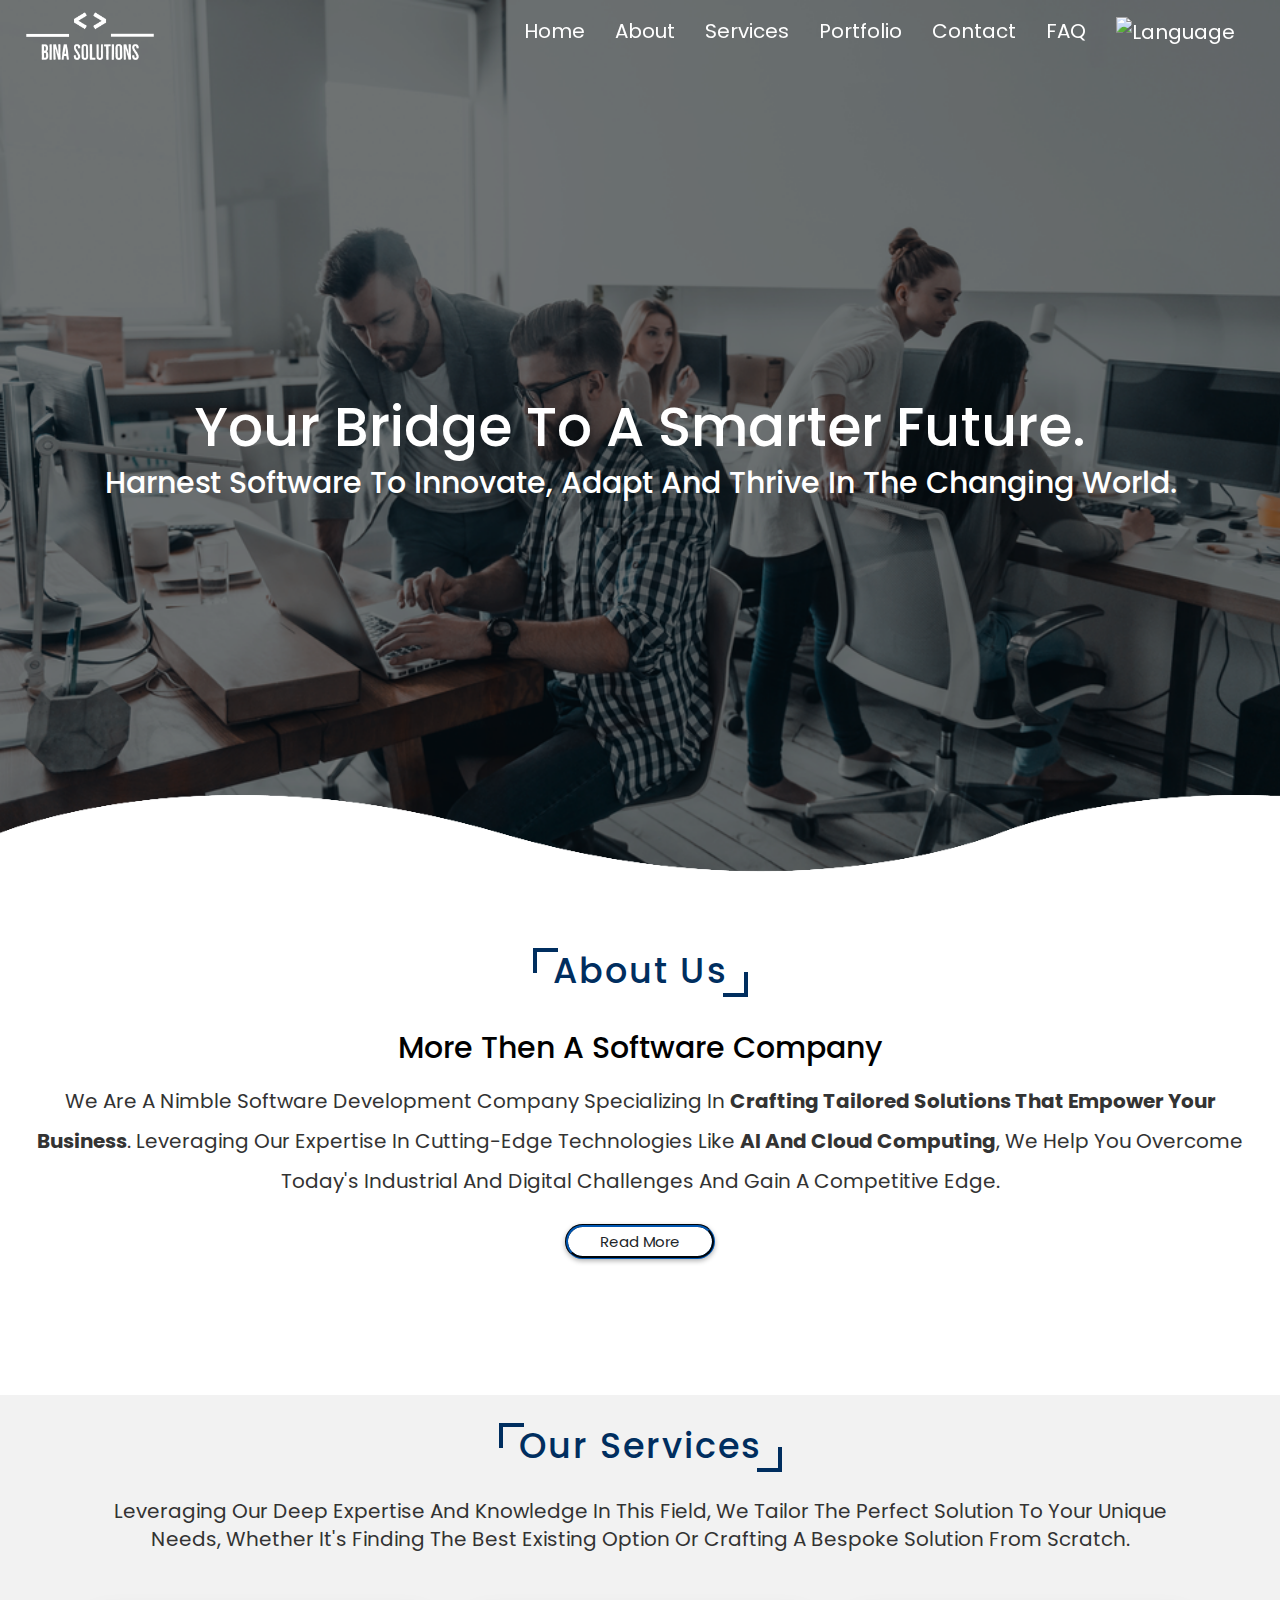
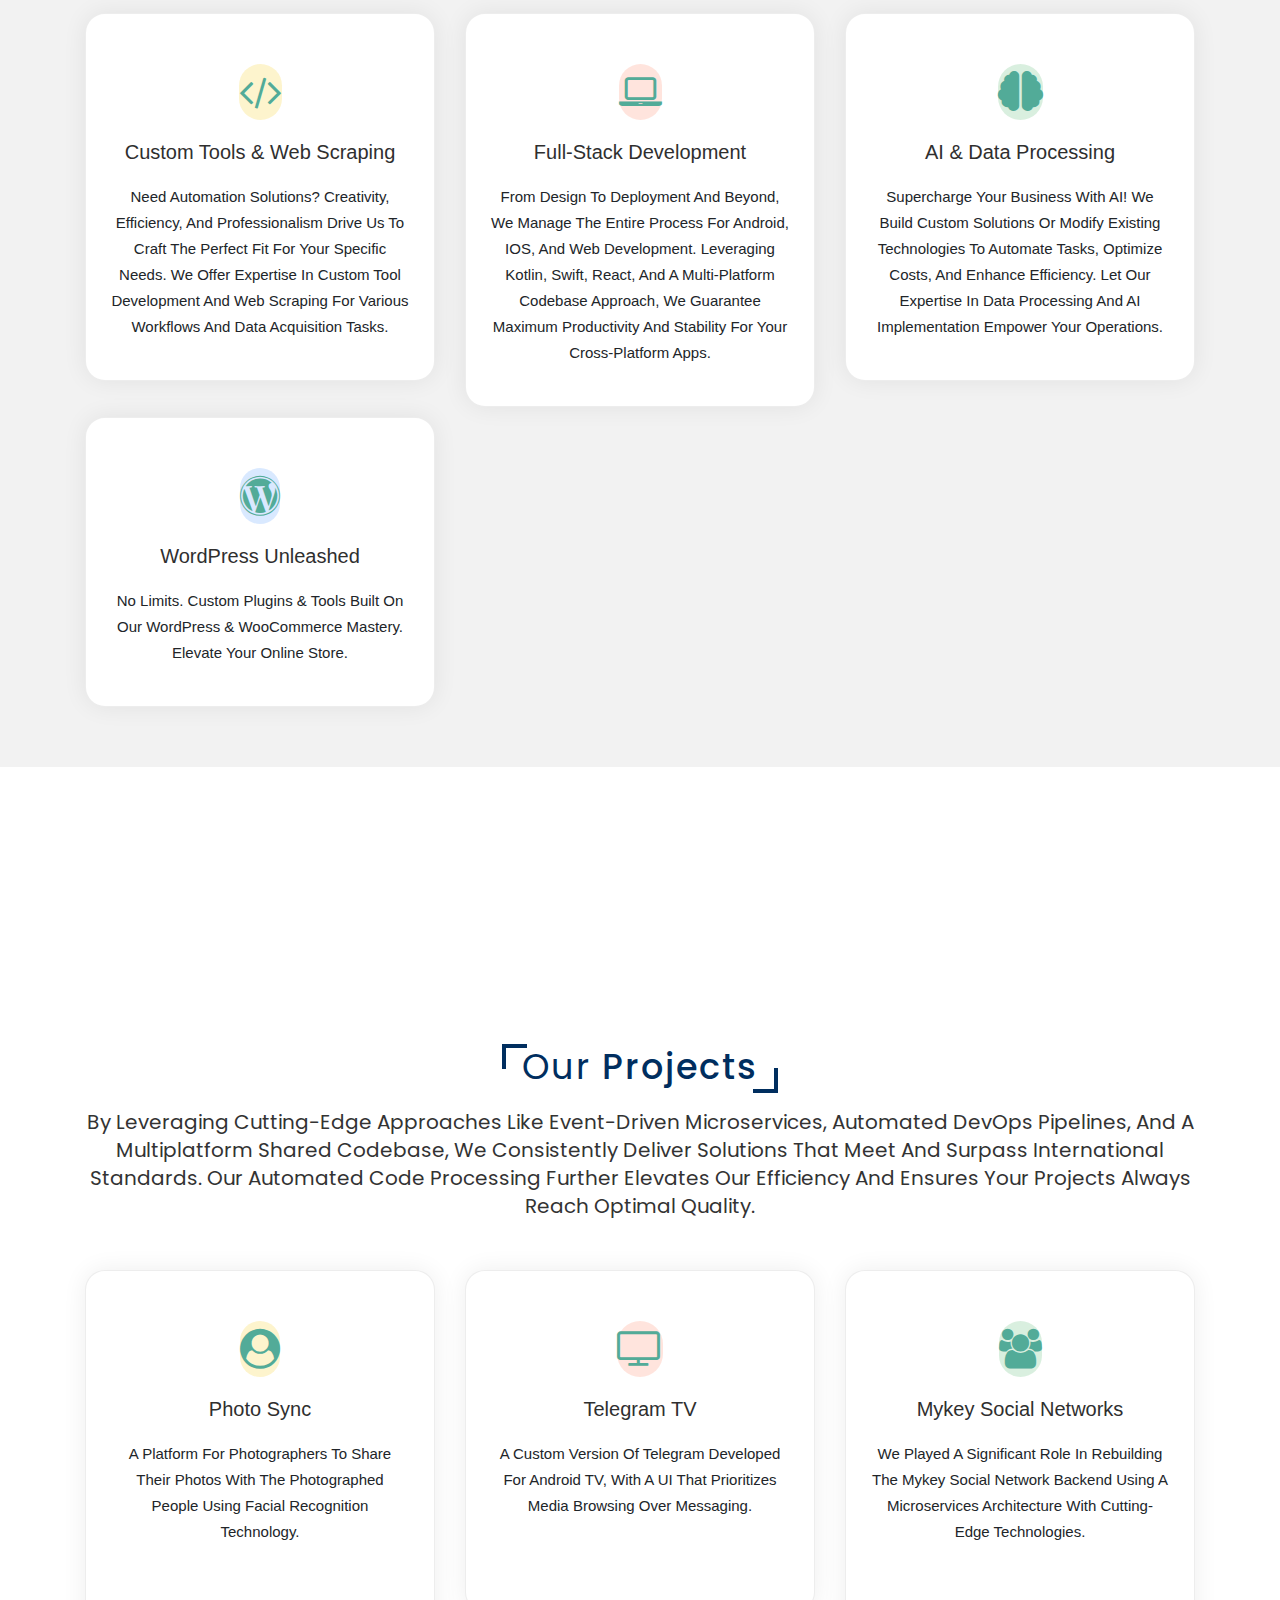
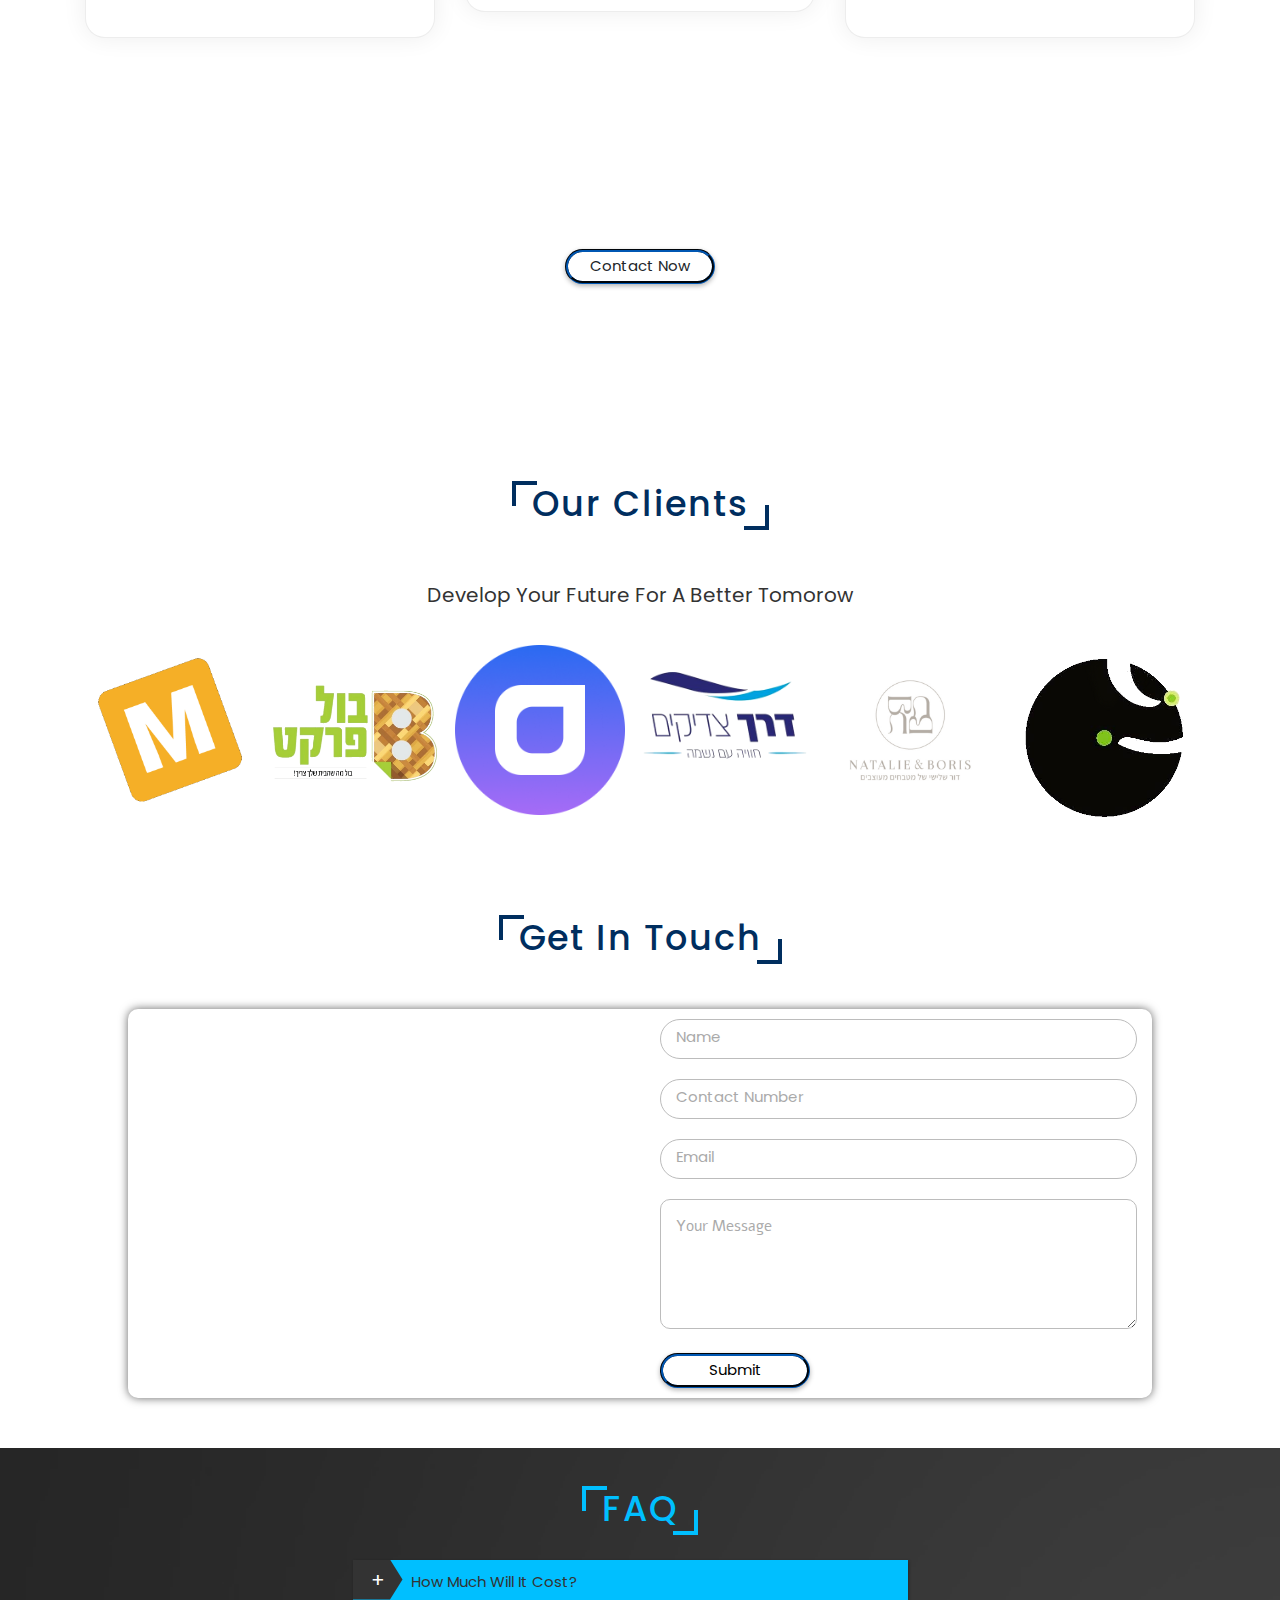
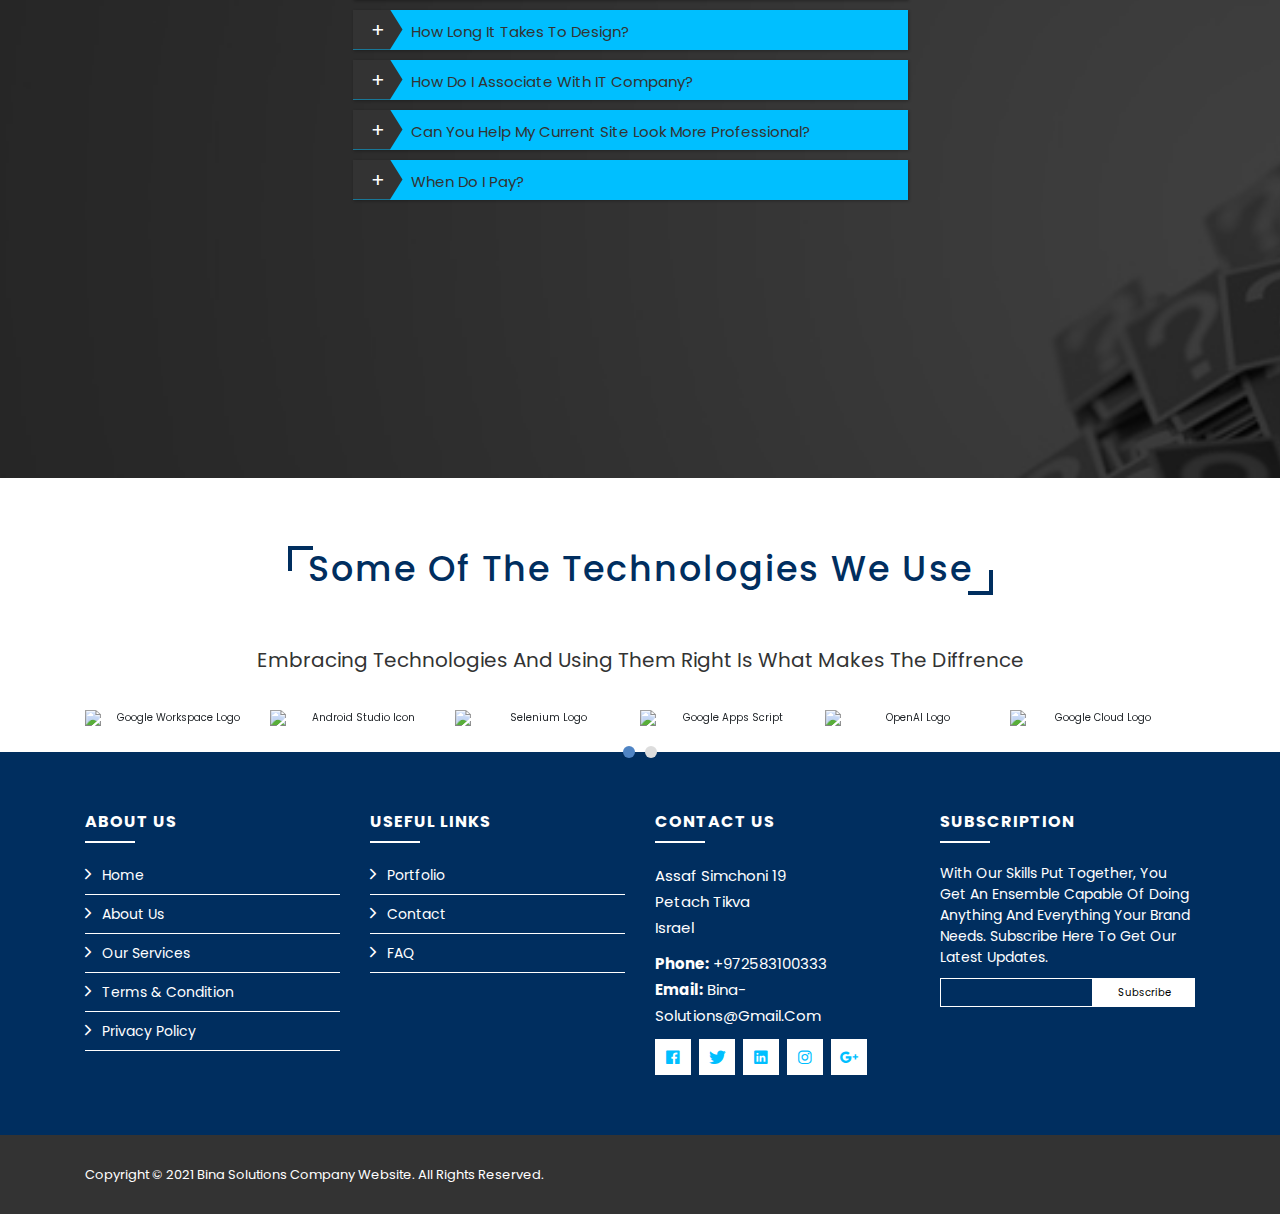
==== index.html @ 06b8ce69 "initial" ====
<!DOCTYPE html>
<html lang="en">

<head>
    <meta charset="UTF-8">
    <meta http-equiv="X-UA-Compatible" content="IE=edge">
    <meta name="viewport" content="width=device-width, initial-scale=1.0">
    <title>Bina Solutions</title>
    <link rel="stylesheet" href="./css/style.css">
    <link rel="stylesheet" href="https://cdnjs.cloudflare.com/ajax/libs/font-awesome/5.15.3/css/all.min.css">
    <script src="https://cdnjs.cloudflare.com/ajax/libs/jquery/3.6.0/jquery.min.js"></script>
    <link rel="icon" href="./images/Bina Solutions-logos_transparent.png">
    <link rel="stylesheet" href="https://cdnjs.cloudflare.com/ajax/libs/twitter-bootstrap/4.1.3/css/bootstrap.min.css">
    <link rel="stylesheet" href="https://cdnjs.cloudflare.com/ajax/libs/ionicons/2.0.1/css/ionicons.min.css">
    <link rel="stylesheet" href="https://cdn.jsdelivr.net/npm/bootstrap@4.5.3/dist/css/bootstrap.min.css"
        integrity="sha384-TX8t27EcRE3e/ihU7zmQxVncDAy5uIKz4rEkgIXeMed4M0jlfIDPvg6uqKI2xXr2" crossorigin="anonymous">
    <link rel="stylesheet" href="https://stackpath.bootstrapcdn.com/font-awesome/4.7.0/css/font-awesome.min.css"
        integrity="sha384-wvfXpqpZZVQGK6TAh5PVlGOfQNHSoD2xbE+QkPxCAFlNEevoEH3Sl0sibVcOQVnN" crossorigin="anonymous">
    <link href="lib/bootstrap/css/bootstrap.min.css" rel="stylesheet">
    <link href="lib/ionicons/css/ionicons.min.css" rel="stylesheet">
    <link href="lib/owlcarousel/assets/owl.carousel.min.css" rel="stylesheet">
    <link href="lib/lightbox/css/lightbox.min.css" rel="stylesheet">
    <link rel="preconnect" href="https://fonts.googleapis.com">
    <link rel="preconnect" href="https://fonts.gstatic.com" crossorigin>
    <link
        href="https://fonts.googleapis.com/css2?family=Alef:wght@400;700&family=Rubik:ital,wght@0,300..900;1,300..900&display=swap"
        rel="stylesheet">
</head>

<body>
    <header class="header">
        <a href="#" class="logo"><img src="./images/Bina Solutions-logos_white.png" alt=""></a>
        <div class="fas fa-bars"></div>
        <nav class="navbar">
            <ul>
                <li><a href="#home" data-key="navbar-home">home</a></li>
                <li><a href="#about" data-key="navbar-about">about</a></li>
                <li><a href="#service" data-key="navbar-services">services</a></li>
                <li><a href="#portfolio" data-key="navbar-portfolio">portfolio</a></li>
                <!-- <li><a href="careers.html" >career</a></li>  -->
                <li><a href="#contact" data-key="navbar-contact">contact</a></li>
                <li><a href="#faq" data-key="navbar-faq">FAQ</a></li>
                <!-- language switcher (en/he) displaying the diffrent flag (from https://fontawesomeicons.com/lib/svg/israel-flag.svg)and switching on click-->
                <li><a><img class="navbar-lang" alt="language" style="width: 30px; height: 30px;"
                            onclick="tuggleLanguage()"></a></li>
            </ul>
        </nav>
    </header>

    <section id="home" class="home">
        <h1 data-key="main-title">Your bridge to a smarter future.</h1>
        <h2 data-key="main-subtitle">Harnest software to innovate, adapt and thrive in the changing world.</h2>
        <div class="wave wave1"></div>
        <div class="wave wave2"></div>
        <div class="wave wave3"></div>
    </section>

    <section id="about" class="about">
        <h1 class="heading" data-key="about-us-text">about us</h1>
        <div class="row">
            <div class="content">
                <h3 data-key="about-us-title">More then a software company</h3>
                <p data-key="about-us-subtitle">We are a nimble software development company specializing in <b>crafting
                        tailored solutions that
                        empower your business</b>.
                    Leveraging our expertise in cutting-edge technologies like <b>AI and cloud computing</b>, we help
                    you overcome today's industrial and digital challenges and gain a competitive edge.</p>
                <a href="#"><button class="btn" data-key="read-more-text">Read More</button></a>
            </div>
        </div>
    </section>

    <div class="pt-5 pb-5" style="background-color: #f2f2f2;">
        <div class="container">
            <div class="row">
                <div class="section-head col-sm-12" id="service">
                    <h1 data-key="our-services-text">Our Services</h1>
                    <p data-key="our-services-subtitle">Leveraging our deep expertise and knowledge in this field, we
                        tailor the perfect solution to your
                        unique needs, whether it's finding the best existing option or crafting a bespoke solution from
                        scratch.</p>
                </div>

                <div class="col-lg-4 col-sm-6">
                    <div class="item"> <span class="icon feature_box_col_one"><i class="fa fa-code"></i></span>
                        <h6 data-key="custom-tools-and-scraping-service-text">Custom Tools & Web Scraping</h6>
                        <p data-key="custom-tools-and-scraping-service-info">Need automation solutions? Creativity,
                            efficiency, and professionalism drive us to craft the perfect fit for your specific needs.
                            We offer expertise in custom tool development and web scraping for various workflows and
                            data acquisition tasks.</p>
                    </div>
                </div>
                <div class="col-lg-4 col-sm-6">
                    <div class="item"> <span class="icon feature_box_col_two"><i class="fa fa-laptop"></i></span>
                        <h6 data-key="full-stock-dev-service-text">Full-Stack Development</h6>
                        <p data-key="full-stock-dev-service-info">From design to deployment and beyond, we manage the
                            entire process for Android, iOS, and web development. Leveraging Kotlin, Swift, React, and a
                            multi-platform codebase approach, we guarantee maximum productivity and stability for your
                            cross-platform apps.</p>
                    </div>
                </div>
                <div class="col-lg-4 col-sm-6">
                    <div class="item"> <span class="icon feature_box_col_three"><i class="fas fa-brain"></i></span>
                        <h6 data-key="ai-and-data-service-text">AI & Data Processing</h6>
                        <p data-key="ai-and-data-service-info">Supercharge your business with AI! We build custom
                            solutions or modify existing technologies to automate tasks, optimize costs, and enhance
                            efficiency. Let our expertise in data processing and AI implementation empower your
                            operations.</p>
                    </div>
                </div>
                <div class="col-lg-4 col-sm-6">
                    <div class="item"> <span class="icon feature_box_col_four"><i class="fa fa-wordpress"></i></span>
                        <h6 data-key="wordpress-service-text">WordPress Unleashed</h6>
                        <p data-key="wordpress-service-info">No limits. Custom plugins & tools built on our WordPress &
                            WooCommerce mastery. Elevate your online store.</p>
                    </div>
                </div>
            </div>
        </div>
    </div>

    <script src="https://code.jquery.com/jquery-3.5.1.slim.min.js"
        integrity="sha384-DfXdz2htPH0lsSSs5nCTpuj/zy4C+OGpamoFVy38MVBnE+IbbVYUew+OrCXaRkfj"
        crossorigin="anonymous"></script>
    <script src="https://cdn.jsdelivr.net/npm/bootstrap@4.5.3/dist/js/bootstrap.bundle.min.js"
        integrity="sha384-ho+j7jyWK8fNQe+A12Hb8AhRq26LrZ/JpcUGGOn+Y7RsweNrtN/tE3MoK7ZeZDyx"
        crossorigin="anonymous"></script>

    <section class="counters">
        <div class="container">
            <div>
                <i class="fas fa-code fa-4x"></i>
                <div class="counter" data-target="35600">0</div>
                <h3 data-key="code-lines-text">Code Lines</h3>
            </div>
            <div>
                <i class="far fa-clock fa-4x"></i>
                <div class="counter" data-target="2700">0</div>
                <h3 data-key="working hours-text">Working Hours</h3>
            </div>
            <div>
                <i class="fas fa-coffee fa-4x"></i>
                <div class="counter" data-target="480">0</div>
                <h3 data-key="coffee-cups-text">Coffee Cups</h3>
            </div>
            <div>
                <i class="fas fa-award fa-4x"></i>
                <div class="counter" data-target="120">0</div>
                <h3 data-key="awards-text">Awards Received</h3>
            </div>
        </div>
    </section>

    <div class="pt-5 pb-5">
        <div class="container">
            <div class="row">
                <div class="section-head-1 col-sm-12" style="text-align: center;">
                    <h4 data-key="our-projects-text" style="margin-top: -5rem;" id="portfolio">
                        <span>Our</span> Projects
                    </h4>
                    <p data-key="our-projects-subtitle">
                        By leveraging cutting-edge approaches like event-driven microservices, automated DevOps
                        pipelines, and a multiplatform shared codebase, we consistently deliver solutions that meet and
                        surpass international standards.
                        Our automated code processing further elevates our efficiency and ensures your projects always
                        reach optimal quality.
                    </p>
                </div>
                <div class="col-lg-4 col-sm-6">
                    <div class="item"> <span class="icon feature_box_col_one"><i class="fa fa-user-circle"></i></span>
                        <h6 data-key="photo-sync-text">Photo Sync</h6>
                        <p data-key="photo-sync-info">A platform for photographers to share their photos with the
                            photographed people using facial recognition technology.
                            <br><br><br>
                        </p>
                    </div>
                </div>

                <div class="col-lg-4 col-sm-6">
                    <div class="item"> <span class="icon feature_box_col_two"><i class="fa fa-television"></i></span>
                        <h6 data-key="telegram-tv-text">Telegram TV</h6>
                        <p data-key="telegram-tv-info">A custom version of Telegram developed for Android TV, with a UI
                            that prioritizes media browsing over messaging.
                            <br><br><br>
                        </p>
                    </div>
                </div>
                <div class="col-lg-4 col-sm-6">
                    <div class="item"> <span class="icon feature_box_col_three"><i class="fa fa-users"></i></span>
                        <h6 data-key="mykey-text">Mykey social networks</h6>
                        <p data-key="mykey-info">
                            We played a significant role in rebuilding the Mykey social network backend using a
                            microservices architecture with cutting-edge technologies.
                            <br><br><br>
                        </p>
                    </div>
                </div>
            </div>
        </div>
    </div>
    <div class="communicate">
        <h3 data-key="contact-us-title">Feel free to contact us.</h3>
        <p data-key="contact-us-subtitle">Together will create a better world</p>
        <a href="#contact"><button data-key="contact-us-btn" class="btn">Contact Now</button></a>
    </div>
    <div class="clients general-crousel-section mt-100">
        <div class="container">
            <div class="section-header">
                <h2 data-key="our-clients-title">Our Clients</h2>
                <p data-key="our-clients-subtitle">
                    Develop your future for a better tomorow
                </p>
            </div>
            <div class="owl-carousel general-crousel-div clients-carousel">
                <div class="logo-image">
                    <img src="./images/MykeyLogo.webp" alt="Mykey social network Logo">
                </div>
                <div class="logo-image">
                    <img src="./images/BolParketLogoT.webp" alt="Bool Parket Logo" class="logo-image">
                </div>
                <div class="logo-image">
                    <img src="./images/AliyoopLogo.png" alt="Aliyoop Logo" class="logo-image">
                </div>
                <div class="logo-image">
                    <img src="./images/DerechTzadikimLogo.webp" alt="Derech Tzadikim Logo" class="logo-image">
                </div>
                <div class="logo-image">
                    <img src="./images/NatalieBorisLogo.jpeg" alt="Natalie & Boris Logo">
                </div>
                <div>
                    <img src="./images/PituachLogoT.webp" alt="Pituach Logo">
                </div>
            </div>
        </div>
    </div>

    <a href="#" class="back-to-top"><i class="ion-ios-arrow-up"></i></a>


    <section id="contact" class="contact">
        <h1 data-key="get-in-touch-text" class="heading">get in touch</h1>
    </section>

    <div class="contact-in">
        <div class="contact-map">
            <iframe
                src="https://www.google.com/maps/embed?pb=!1m18!1m12!1m3!1d3380.7890750126166!2d34.8933336!3d32.074953199999996!2m3!1f0!2f0!3f0!3m2!1i1024!2i768!4f13.1!3m3!1m2!1s0x151d35d867519e6f%3A0xdf9ff5790a889182!2sAssaf%20Simhoni%20St%2019%2C%20Petah%20Tikva!5e0!3m2!1sen!2sil!4v1707314900020!5m2!1sen!2sil"
                width="400" height="300" style="border:0;" allowfullscreen="" loading="lazy"
                referrerpolicy="no-referrer-when-downgrade"></iframe>
        </div>
        <div class="contact-form">
            <form id="contact-form" onsubmit="createWhatsAppLink1()">
                <input data-key="name-text" type="text" name="name" placeholder="Name" class="contact-form-name"
                    required>
                <input data-key="contact-numer-text" type="tel" id="phone" name="phone" pattern="[0-9]{10}" required
                    placeholder="Contact number" maxlength="10" class="contact-form-phone">
                <input data-key="email-text" type="email" name="email" placeholder="Email" class="contact-form-email"
                    required>
                <textarea data-key="your-message-text" placeholder="Your Message" name="message"
                    class="contact-form-txtarea" required></textarea>
                <input data-key="submit-text" type="submit" value="Submit" name="submit" class="contact-form-btn">
            </form>
        </div>
    </div>

    <section class="faq">
        <h1 data-key="faq-text" class="heading" style="margin-top: -2rem; color: #00bfff;" id="faq">FAQ</h1>
        <div class="row">
            <div class="accordion-container">
                <div class="accordion">
                    <div class="accordion-header">
                        <span>+</span>
                        <h3 data-key="cost-question">How much will it cost?</h3>
                    </div>
                    <div class="accordion-body">
                        <p data-key="cost-answer">To get a better idea of the cost of what you want to build, give us a
                            quick phone call. We’ll
                            ask you a few questions about the nature of the site, what sort of interactivity the site
                            will have, your graphic design needs, etc.
                            Then we’ll be able to give you a ballpark figure.
                            If you’re still interested, we’ll come to your place of business and come up with a firm
                            quote.</p>
                    </div>
                </div>
                <div class="accordion">
                    <div class="accordion-header">
                        <span>+</span>
                        <h3 data-key="duration-question">How long it takes to design?</h3>
                    </div>
                    <div class="accordion-body">
                        <p data-key="duration-answer">The time limit of any assignment is normally dictated by the
                            client. If you have any time
                            limit in mind we will attempt to assemble it for you.
                            The main general delay in the making of a website is waiting for the content of the pages to
                            be sent to us by the client.</p>
                    </div>
                </div>
                <div class="accordion">
                    <div class="accordion-header">
                        <span>+</span>
                        <h3 data-key="integration-question">How do I associate with IT Company?</h3>
                    </div>
                    <div class="accordion-body">
                        <p data-key="integration-answer">The process begins when you contact us with your requirements.
                            We analyze your requirements
                            and respond to you.
                            On the basis of the further discussion, you can choose an engagement model that suits you
                            the best.
                            After that, we begin the process of development.</p>
                    </div>
                </div>
                <div class="accordion">
                    <div class="accordion-header">
                        <span>+</span>
                        <h3 data-key="enhancement-question">Can you help my current site look more professional?</h3>
                    </div>
                    <div class="accordion-body">
                        <p data-key="enhancement-answer">Yes. Give us your requirements and we have experienced
                            expertise to help you give a
                            new professional look that really wonders!</p>
                    </div>
                </div>
                <div class="accordion">
                    <div class="accordion-header">
                        <span>+</span>
                        <h3 data-key="payment-question">When do I pay?</h3>
                    </div>
                    <div class="accordion-body">
                        <p data-key="payment-answer">For most projects, equal payments are made at the start, midway,
                            and the end of the project,
                            but we can work with you to set up a schedule that meets your needs.
                            We understand that this is a big investment and want to help you budget for the expense in
                            whatever way possible.
                            We accept checks, PayPal, and all major credit cards.</p>
                    </div>
                </div>
            </div>
        </div>
    </section>
    <div class="technologies general-crousel-section mt-100">
        <div class="container">
            <div class="section-header">
                <h2 data-key="our-clients-title">Some of the technologies we use</h2>
                <p data-key="our-clients-subtitle">Embracing technologies and using them right is what makes the diffrence</p>
            </div>
            <div class="owl-carousel general-crousel-div technologies-carousel">
                <!-- https://upload.wikimedia.org/wikipedia/commons/5/5f/Google_Workspace_Logo.svg
https://upload.wikimedia.org/wikipedia/commons/c/c1/Android_Studio_icon_%282023%29.svg
https://upload.wikimedia.org/wikipedia/commons/d/d5/Selenium_Logo.png
https://upload.wikimedia.org/wikipedia/commons/2/2f/Google_Apps_Script.svg
https://upload.wikimedia.org/wikipedia/commons/4/4d/OpenAI_Logo.svg
https://upload.wikimedia.org/wikipedia/commons/5/51/Google_Cloud_logo.svg
https://upload.wikimedia.org/wikipedia/commons/b/ba/Confluent_Logo.png
https://brandslogos.com/wp-content/uploads/images/large/intellij-idea-logo.png
https://brandslogos.com/wp-content/uploads/images/large/kotlin-logo-vector-1.svg
https://brandslogos.com/wp-content/uploads/images/large/javascript-logo-vector.svg
https://brandslogos.com/wp-content/uploads/images/large/react-native-firebase-logo-vector.svg
https://brandslogos.com/wp-content/uploads/images/large/telegram-logo-vector.svg
https://brandslogos.com/wp-content/uploads/images/large/swift-logo-vector.svg
https://brandslogos.com/wp-content/uploads/images/large/python-logo-vector-1.svg
https://brandslogos.com/wp-content/uploads/images/large/java-logo-vector-2.svg
https://brandslogos.com/wp-content/uploads/images/large/spring-logo-vector.svg
https://brandslogos.com/wp-content/uploads/images/large/django-logo-vector.svg
https://brandslogos.com/wp-content/uploads/images/large/kafka-logo-vector.svg
https://brandslogos.com/wp-content/uploads/images/large/postgresql-inc-logo-vector.svg
https://brandslogos.com/wp-content/uploads/images/large/figma-logo-vector.svg -->
                <div class="logo-image">
                    <img src="https://upload.wikimedia.org/wikipedia/commons/5/5f/Google_Workspace_Logo.svg"
                        alt="Google Workspace Logo">
                </div>
                <div class="logo-image">
                    <img src="https://upload.wikimedia.org/wikipedia/commons/c/c1/Android_Studio_icon_%282023%29.svg"
                        alt="Android Studio icon">
                </div>
                <div class="logo-image">
                    <img src="https://upload.wikimedia.org/wikipedia/commons/d/d5/Selenium_Logo.png"
                        alt="Selenium Logo">
                </div>
                <div class="logo-image">
                    <img src="https://upload.wikimedia.org/wikipedia/commons/2/2f/Google_Apps_Script.svg"
                        alt="Google Apps Script">
                </div>
                <div class="logo-image">
                    <img src="https://upload.wikimedia.org/wikipedia/commons/4/4d/OpenAI_Logo.svg"
                         alt="OpenAI Logo">
                </div>
                <div class="logo-image">
                    <img src="https://upload.wikimedia.org/wikipedia/commons/5/51/Google_Cloud_logo.svg"
                         alt="Google Cloud Logo">
                </div>
                <div class="logo-image">
                    <img src="https://upload.wikimedia.org/wikipedia/commons/b/ba/Confluent_Logo.png"
                         alt="Confluent Logo">
                </div>
                <div class="logo-image">
                    <img src="https://brandslogos.com/wp-content/uploads/images/large/intellij-idea-logo.png"
                         alt="IntelliJ IDEA Logo">
                </div>
                <div class="logo-image">
                    <img src="https://brandslogos.com/wp-content/uploads/images/large/kotlin-logo-vector-1.svg"
                         alt="Kotlin Logo">
                </div>
                <div class="logo-image">
                    <img src="https://brandslogos.com/wp-content/uploads/images/large/javascript-logo-vector.svg"
                         alt="JavaScript Logo">
                </div>
                <div class="logo-image">
                    <img src="https://brandslogos.com/wp-content/uploads/images/large/react-native-firebase-logo-vector.svg"
                         alt="React Native Firebase Logo">
                </div>
                <div class="logo-image">
                    <img src="https://brandslogos.com/wp-content/uploads/images/large/telegram-logo-vector.svg"
                         alt="Telegram Logo">
                </div>
            </div>
        </div>
    </div>

    <div class="footer">
        <div class="footer-top">
            <div class="container">
                <div class="row">
                    <div class="col-lg-3 col-md-6 footer-links">
                        <h4 data-key="about-us-text">About Us</h4>
                        <ul>
                            <li><i class="ion-ios-arrow-forward"></i> <a data-key="navbar-home" href="#">Home</a></li>
                            <li><i class="ion-ios-arrow-forward"></i> <a data-key="navbar-about" href="#about">About
                                    us</a></li>
                            <li><i class="ion-ios-arrow-forward"></i> <a data-key="our-services-text"
                                    href="#service">Our services</a></li>
                            <li><i class="ion-ios-arrow-forward"></i> <a data-key="navbar-terms-and-conditions"
                                    href="#">Terms & condition</a></li>
                            <li><i class="ion-ios-arrow-forward"></i> <a data-key="navbar-privacy-policy"
                                    href="#">Privacy policy</a></li>
                        </ul>
                    </div>

                    <div class="col-lg-3 col-md-6 footer-links">
                        <h4 data-key="useful-links-text">Useful Links</h4>
                        <ul>
                            <li><i class="ion-ios-arrow-forward"></i> <a data-key="navbar-portfolio"
                                    href="#portfolio">Portfolio</a></li>
                            <li><i class="ion-ios-arrow-forward"></i> <a data-key="navbar-contact"
                                    href="#contact">Contact</a></li>
                            <li><i class="ion-ios-arrow-forward"></i> <a data-key="navbar-faq" href="#faq">FAQ</a></li>
                        </ul>
                    </div>

                    <div class="col-lg-3 col-md-6 footer-contact" style="font-size: 1.5rem;">
                        <h4 data-key="contact-us-section-text">Contact Us</h4>
                        <div class="contact-details">
                            <p data-key="contact-details">
                                Assaf simchoni 19<br>
                                Petach Tikva<br>
                                Israel<br>
                            </p>
                            <p>
                                <strong data-key="contact-phone-text">Phone:</strong> +972583100333<br>
                                <strong data-key="contact-email-text">Email:</strong> bina-solutions@gmail.com<br>
                            </p>
                        </div>

                        <div class="social-links">
                            <a href="https://www.facebook.com/"><i class="ion-logo-facebook"></i></a>
                            <a href="https://twitter.com/login?lang=en"><i class="ion-logo-twitter"></i></a>
                            <a href="https://www.linkedin.com/"><i class="ion-logo-linkedin"></i></a>
                            <a href="https://www.instagram.com/"><i class="ion-logo-instagram"></i></a>
                            <a href="https://accounts.google.com/servicelogin/signinchooser?flowName=GlifWebSignIn&flowEntry=ServiceLogin"><i class="ion-logo-googleplus"></i></a>
                        </div>
                    </div>

                    <div class="col-lg-3 col-md-6 footer-newsletter">
                        <h4 data-key="subscription-text">Subscription</h4>
                        <p data-key="subscription-subtitle">With Our Skills Put Together, You Get An Ensemble Capable Of
                            Doing Anything And Everything
                            Your Brand Needs. Subscribe Here To Get Our Latest Updates.</p>
                        <form action="" method="post">
                            <input data-key="email-text" type="email" name="email"><input data-key="subscribe-text" type="submit" value="Subscribe">
                        </form>
                    </div>
                </div>
            </div>
        </div>

        <div class="container">
            <div class="row align-items-center">
                <div data-key="copyright-details" class="col-md-6 copyright" style="color: #fff; font-size: 1.3rem;">
                    Copyright &copy; 2021 Bina Solutions Company Website. All Rights Reserved.
                </div>
            </div>
        </div>
    </div>


    <a href="#" class="back-to-top"><i class="ion-ios-arrow-up"></i></a>
    <script src="lib/jquery/jquery.min.js"></script>
    <script src="lib/jquery/jquery-migrate.min.js"></script>
    <script src="lib/bootstrap/js/bootstrap.bundle.min.js"></script>
    <script src="lib/easing/easing.min.js"></script>
    <script src="lib/waypoints/waypoints.min.js"></script>
    <script src="lib/counterup/counterup.min.js"></script>
    <script src="lib/owlcarousel/owl.carousel.min.js"></script>
    <script src="lib/lightbox/js/lightbox.min.js"></script>
    <script src="./js/main.js"></script>
</body>

</html>
---- css/style.css ----
@import url('https://fonts.googleapis.com/css2?family=Poppins:ital,wght@0,200;0,300;0,400;0,500;1,100;1,300;1,400;1,500&display=swap');

*{
    font-family: 'Poppins',  sans-serif;
    font-weight: 400;
    font-style: normal;
    margin: 0;
    padding: 0;
    box-sizing: border-box;
    text-transform: capitalize;
    transition: all .2s linear;
    text-decoration: none;
}

html{
    font-size: 62.5%;
}
html, body {width: auto!important; overflow-x: hidden!important} 


body{
    overflow-x: hidden;
}

.heading, .general-crousel-section .section-header h2, .section-head h1, .testimonials .section-header h2, .section-head-1 h4{
    margin: 2rem;
    padding-top: 6rem;
    display: inline-block;
    font-size: 3.5rem;
    color: #002e5f;
    position: relative;
    letter-spacing: .2rem;
}

.heading::before, .heading::after, .general-crousel-section .section-header h2::before, .general-crousel-section .section-header h2::after, .section-head h1::before, .section-head h1::after, .testimonials .section-header h2::before, .testimonials .section-header h2::after, .section-head-1 h4::before, .section-head-1 h4::after{
    content: '';
    position: absolute;
    height: 2.5rem;
    width: 2.5rem;
    border-top: .4rem solid #002e5f;
    border-left: .4rem solid #002e5f;
}

.faq .heading::before, .faq .heading::after{
    border-top: .4rem solid #00bfff;
    border-left: .4rem solid #00bfff;
}

.heading::before, .general-crousel-section .section-header h2::before, .section-head h1::before, .testimonials .section-header h2::before, .section-head-1 h4::before{
    top: 5.8rem;
    left: -2rem;
}

.heading::after, .general-crousel-section .section-header h2::after, .section-head h1::after, .testimonials .section-header h2::after, .section-head-1 h4::after{
    bottom: -.5rem;
    right: -2rem;
    transform: rotate(180deg);
}

.row .btn{
    outline: none;
    border: none;
    border-radius: 5rem;
    background: white;
    border-style: groove;
    border-color: #002e5f;
    font-size: 1.5rem;
    cursor: pointer;
    height: 3.5rem;
    width: 15rem;
    box-shadow: 0 .2rem .5rem rgba(0,0,0,.3);
}

.communicate .btn{
    outline: none;
    border: none;
    border-radius: 5rem;
    background: white;
    border-style: groove;
    border-color: #002e5f;
    font-size: 1.5rem;
    cursor: pointer;
    height: 3.5rem;
    width: 15rem;
    box-shadow: 0 .2rem .5rem rgba(0,0,0,.3);
}

.row .btn:hover{
    letter-spacing: .1rem;
    opacity: .9;
    color: white;
    background: #002e5f;
}

.communicate .btn:hover{
    letter-spacing: .1rem;
    opacity: .9;
    color: white;
    background: #00bfff;
}

.header{
    display: flex;
    align-items: center;
    justify-content: space-between;
    width: 100%;
    padding: 1rem 2rem;
    position: fixed;
    top: 0;
    left: 0;
    z-index: 100;
    position: fixed;
    direction: ltr;
}


.header .logo {
    overflow: hidden;
    height: 5rem;
}
.header .logo img{
    /* width: 130%; */
    margin-top: -6.5rem;
    margin-left: -2rem;
    height: 18rem;
    top: 0;
    left: 0;
}

.header .navbar ul{
    list-style-type: none;
    display: flex;
    align-items: center;
    justify-content: space-around;
}

.header .navbar ul li{
    margin: 0 1.5rem;
}

.header .navbar ul li a{
    font-size: 2rem;
    color: #fff;
}

.header .navbar ul li a:hover{
    color: #00bfff;
    text-decoration: underline;
}

.header .logo i{
    padding: 0.5rem;
}

.header .fa-bars{
    color: #fff;
    cursor: pointer;
    font-size: 3rem;
    display: none;
}

.home{
    min-height: 100vh;
    width: 100vw;
    background-image: url(../images/img1.jpg);
    background-size: cover;
    display: flex;
    align-items: center;
    justify-content: center;
    flex-flow: column;
    text-align: center;
    padding: 0 1rem;
    position: relative;
    overflow: hidden !important;
}

.home h1{
    color: #fff;
    font-size: 5.5rem;
}

.home h2{
    color: #fff;
    font-size: 3rem;
}

.home .wave{
    position: absolute;
    bottom: -.5rem;
    left: 0;
    height: 11rem;
    width: 100%;
    background: url(../images/wave.png);
    background-size: 100rem 11rem;
    animation: waves 8s linear infinite;
    background-repeat: repeat-x;
}

.home .wave2{
    animation-direction: reverse;
    animation-duration: 6s;
    opacity: .3;
}

.home .wave3{
    animation-duration: 4s;
    opacity: .5;
}

@keyframes waves{
    0%{
        background-position-x: 0;
    }
    100%{
        background-position-x: 100rem;
    }
}

.about{
    min-height: 55vh;
    width: 100vw;
    top: -3rem;
    text-align: center;
    position: relative;
    overflow: hidden;
    line-height: 10rem;
}

.about .row{
    line-height: 4rem;
    display: flex;
    align-items: center;
    justify-content: space-around;
    padding: 0 4rem;
}

.about .row .content{
    text-align: center;
}

.about .row .content h3{
    font-size: 3rem;
    color: black;
}

.about .row .content p{
    font-size: 2rem;
    color: #333;
    padding: 1rem 0;
}
.pt-5 .container .row .section-head p{
    font-size: 2rem;
    color: #333;
    padding: 1rem 0;
}
  .section-head{
    margin-bottom: 60px;
    text-align: center;
    margin-top: -8rem;
  }
  .section-head p{
    font-size: 20px;
    line-height: 28px;
    text-align: center;
  }
  .item{
    background:#fff;
    text-align: center;
    padding:30px 25px;
    box-shadow: 0 0 25px rgba(0,0,0,0.07);
    border-radius: 20px;
    margin-bottom: 30px;
    margin-top: -2rem;
    border:5px solid rgba(0,0,0,0.07);
    -webkit-transition:all 0.5s ease 0s;
    transition:all 0.5s ease 0s;
  }
  .item:hover{
    background:#c8d8e4;
    box-shadow: 0 8px 20px 0 rgba(0,0,0,0.2);
    -webkit-transition:all 0.5s ease 0s;
    transition:all 0.5s ease 0s;
  }
  .item:hover .item,
  .item:hover span.icon{
    background:#fff;
    border-radius: 10px;
    -webkit-transition:all 0.5s ease 0s;
    transition:all 0.5s ease 0s;
  }
  .item h6{
      font-size: 2rem;
  }
  .item:hover h6,
  .item:hover p{
    color:#2b6777;
    -webkit-transition:all 0.5s ease 0s;
    transition:all 0.5s ease 0s;
  }
  .item .icon{
    font-size:40px;
    margin-bottom: 25px;
    color:yellow;
    width:90px;
    height:90px;
    line-height: 96px;
    border-radius: 50px;
  }
  .item .feature_box_col_one{
    background:rgba(247,198,5,0.2);
    color:#52ab98;
  }
  .item .feature_box_col_two{
    background: rgba(255, 77, 28, 0.15);
    color:#52ab98;
  }
  .item .feature_box_col_three{
    background:rgba(0,147,38,0.15);
    color:#52ab98;
  }
  .item .feature_box_col_four{
    background:rgba(0,108,255,0.15);
    color:#52ab98;
  }
  .item .feature_box_col_five{
    background:rgba(146,39,255,0.15);
    color:#52ab98;
  }
  .item .feature_box_col_six{
    background:rgba(23,39,246,0.15);
    color:#52ab98;
  }
  .item p{
    font-size: 15px;
    line-height: 26px;
  }
  .item h6{
    margin-bottom: 20px;
    color:#2f2f2f;
  }   

.counters {
	background-image: url(../images/img2.jpg);
    background-size: cover;
    background-attachment: fixed;
    background-repeat: no-repeat;
	color: #fff;
	padding: 40px 20px;
}

.counters .container {
	display: grid;
	grid-template-columns: repeat(4, 1fr);
	grid-gap: 30px;
	text-align: center;
}

.counters i {
	color: #fff;
	margin-bottom: 5px;
}

.counters .counter {
	font-size: 45px;
	margin: 10px 0;
}

@media (max-width: 700px) {
	.counters .container {
		grid-template-columns: repeat(2, 1fr);
	}

	.counters .container > div:nth-of-type(1),
	.counters .container > div:nth-of-type(2) {
		border-bottom: 1px lightskyblue solid;
		padding-bottom: 20px;
	}
}

.section-head-1{
    margin-bottom: 60px;
    background-size: 200%;
    background-position: left;

  }
  .section-head-1 p{
    color:#333;
    font-size: 20px;
    line-height: 28px;
    text-align: center;
  }
  .item{
    background:#fff;
    text-align: center;
    padding:30px 25px;
    box-shadow: 0 0 25px rgba(0,0,0,0.07);
    border-radius: 20px;
    margin-bottom: 30px;
    border: 1px solid rgba(0,0,0,0.07);
    -webkit-transition:all 0.7s ease 0s;
    transition:all 0.7 ease 0s;
    
  }
  .item:hover{
    background-image: linear-gradient(to bottom right, #66ffcc 0%, #ffccff 100%);
    background-position: right;
    transition: background-position 3s;
    box-shadow: 0 1px 1px 0 rgba(0,0,0,0.2);
    -webkit-transition:all 0.5s ease 0s;
    transition:all 0.7s ease 0s;
  }
  .item:hover .item,
  .item:hover span.icon{
    background:#fff;
    border-radius: 10px;
    -webkit-transition:all 0.5s ease 0s;
    transition:all 0.5s ease 0s;
  }
  .item:hover h6,
  .item:hover p{
    color:#2b6777;
    -webkit-transition:all 0.5s ease 0s;
    transition:all 0.5s ease 0s;
  }
  .item .icon{
    font-size:40px;
    margin-bottom: 25px;
    color:yellow;
    width:90px;
    height:90px;
    line-height: 96px;
    border-radius: 50px;
  }
  .item .feature_box_col_one{
    background:rgba(247,198,5,0.2);
    color:#52ab98;
  }
  .item .feature_box_col_two{
    background: rgba(255, 77, 28, 0.15);
    color:#52ab98;
    
  }
  .item .feature_box_col_three{
    background:rgba(0,147,38,0.15);
    color:#52ab98;
  }
  .item .feature_box_col_four{
    background:rgba(0,108,255,0.15);
    color:#52ab98;
    
  }
  .item .feature_box_col_five{
    background:rgba(146,39,255,0.15);
    color:#52ab98;
  }
  .item .feature_box_col_six{
    background:rgba(23,39,246,0.15);
    color:#52ab98;
  }
  .item p{
    font-size: 15px;
    font-family: "Varela Round",Arial,"Helvetica Neue",Helvetica,sans-serif;
    line-height: 26px;
  }
  .item h6{
    margin-bottom: 20px;
    font-family: "Varela Round",Arial,"Helvetica Neue",Helvetica,sans-serif;
    color:#2f2f2f;
  }

.communicate{
    text-align: center;
    align-items: center;
    background-image: url(../images/img3.jpg);
    background-repeat: no-repeat;
    background-size: cover;
    background-attachment: fixed;
    color: #fff;
    min-height: 35vh;
    padding: 40px 20px;
}  

.communicate h3{
    margin-top: 3rem;
    font-size: 3rem;
}

.communicate p{
    font-size: 2rem;
}

.testimonials {
    position: relative;
    padding: 90px 0 60px 0;
    background: #f2f2f2;
}

.testimonials .testimonial-item {
    position: relative;
    margin: 0 15px 30px 15px;
    background: #ffffff;
}

.testimonials .testimonial-img {
    position: relative;
    background: #000000;
    overflow: hidden;
}

.testimonials .testimonial-text {
    position: relative;
    width: 100%;
    padding: 30px 15px;
    text-align: center;
    background: #ffffff;
}

.testimonials .testimonial-text h3 {
    font-size: 18px;
    font-weight: 700;
    margin-bottom: 10px;
}

.testimonials .testimonial-text h4 {
    font-size: 12px;
    font-weight: 300;
    text-transform: uppercase;
}

.testimonials .testimonial-text p {
    margin: 0;
    font-size: 16px;
    font-weight: 300;
}

.testimonials .owl-nav,
.testimonials .owl-dots {
    margin-top: 5px;
    text-align: center;
}

.testimonials .owl-dot {
    display: inline-block;
    margin: 0 5px;
    width: 12px;
    height: 12px;
    border-radius: 50%;
    background-color: #dddddd;
}

.testimonials .owl-dot.active {
    background-color: #4F84C4;
}

@media (max-width: 575px) {
    .testimonials .testimonial-text {
        padding: 25px;
    }
}

.general-crousel-section {
    position: relative;
    padding: 90px 0;
    text-align: center;
    margin-top: -10rem;
    margin-bottom: -10rem;
}

.general-crousel-section .section-header p {
    padding-bottom: 10px;
    margin-top: 2.5rem;
    text-align: center;
    font-size: 2rem;
    color: #333;
    padding: 1rem 0;
}

.general-crousel-section img {
    max-width: 100%;
    opacity: 1;
    transition: 0.3s;
    padding: 15px 0;
}

.general-crousel-section img:hover {
    opacity: .5;
}

.general-crousel-section .owl-nav,
.general-crousel-section .owl-dots {
    margin-top: 5px;
    text-align: center;
}

.general-crousel-section .owl-dot {
    display: inline-block;
    margin: 0 5px;
    width: 12px;
    height: 12px;
    border-radius: 50%;
    background-color: #ddd;
}

.general-crousel-section .owl-dot.active {
    background-color: #4F84C4;
}    

.team{
    min-width: 100vw;
    min-height: 95vh;
    text-align: center;
    background-color: #222;
}

.team .heading{
    color: #00bfff;
}

.team .heading::before, .team .heading::after{
    border-color: #00bfff;
}

.team .row{
    display: inline-block;
    flex-direction: row;
    align-items: center;
    justify-content: center;
}

.team .row .card{
    height: 35rem;
    width: 25rem;
    background-color: #fff;
    text-align: center;
    margin: 5rem 5rem;
    position: relative;
    overflow: hidden;
    -webkit-box-reflect: below 5px linear-gradient(transparent 70%, #0004);
    transition: 0.5s;
}

.team .row .card:hover{
    transform: translateY(-10px);
    cursor: pointer;
}


.team .row .card .image{
    margin: 1rem 0;
    padding-top: 4rem;
}

.team .row .card .image img{
    height: 13rem;
    width: 13rem;
    border-radius: 50%;
    border: .5rem solid #fff;
    box-shadow: 0 0 .5rem rgba(0,0,0,.3);
    object-fit: cover;
}

.team .row .card .info h3{
    font-size: 2rem;
    color: #333;
}

.team .row .card .info span{
    font-size: 1.8rem;
    color: #00bfff;
}

.team .row .card .info .icons a{
    margin-top: 4rem;
    padding-top: 0 1rem;
    font-size: 2rem;
    color: #333;
    align-items: center;
    justify-content: center;
    padding: 1rem;
}

.team .row .card .info .icons .fa-facebook-f:hover, .footer .icons .fa-facebook-f:hover{
    color: #4267B2;
    text-decoration: none;
}

.team .row .card .info .icons .fa-twitter:hover, .footer .icons .fa-twitter:hover{
    color: #1DA1F2;
    text-decoration: none;
}

.team .row .card .info .icons .fa-instagram:hover, .footer .icons .fa-instagram:hover{
    color: #C13584;
    text-decoration: none;
}

.team .row .card .info .icons .fa-linkedin:hover, .footer .icons .fa-linkedin:hover{
    color: #2867B2;
    text-decoration: none;
}

.team .row .card::before, .team .row .card::after{
    content: '';
    position: absolute;
    border-radius: 50%;
    height: 13.5rem;
    width: 13.5rem;
    z-index: -1;
}

.team .row .card::before{
    background: #00bfff;
    top: -3rem;
    right: -4rem;
}

.team .row .card::after{
    background: #ccc;
    bottom: -3rem;
    left: -4rem;
}

.contact{
    text-align: center;
    align-items: center;
}

.contact .heading{
    margin-bottom: 5rem;
}

.contact-in
		{
			width: 80%;
			height: auto;
			margin: auto auto 5rem auto;
			display: flex;
			flex-wrap: wrap;
			padding: 10px;
			border-radius: 10px;
			background: #fff;
			box-shadow: 0px 0px 10px 0px #666;
		}

		.contact-map
		{
			width: 100%;
			height: auto;
			flex: 50%;
		}
		.contact-map iframe
		{
			width: 100%;
			height: 100%;
		}
		.contact-form
		{
			width: 100%;
			height: auto;
			flex: 50%;
			text-align: start;
		}
		.contact-form-name
		{
            margin-inline-start: 2rem;
			width: 95%;
			height: 40px;
			color: #000;
			border: 1px solid #bcbcbc;
			border-radius: 50px;
			outline: none;
			margin-bottom: 20px;
			padding: 15px;
		}
        .contact-form-email
		{
            margin-inline-start: 2rem;
			width: 95%;
			height: 40px;
			color: #000;
			border: 1px solid #bcbcbc;
			border-radius: 50px;
			outline: none;
			margin-bottom: 20px;
			padding: 15px;
		}
		.contact-form-name::placeholder
		{
			color: #aaa;
            font-size: 1.5rem;
		}
        .contact-form-email::placeholder
		{
			color: #aaa;
            font-size: 1.5rem;
		}
		.contact-form-txtarea
		{
            margin-inline-start: 2rem;
			width: 95%;
			height: 130px;
			color: #000;
			border: 1px solid #bcbcbc;
			border-radius: 10px;
			outline: none;
			margin-bottom: 20px;
			padding: 15px;
            font-family: 'Alef', 'Poppins', sans-serif;
            font-weight: 400;
            font-style: normal;
		}
		.contact-form-txtarea::placeholder
		{
			color: #aaa;
            font-size: 1.5rem;
		}

		.contact-form-btn
		{
            margin-inline-start: 2rem;
            outline: none;
            border: none;
            border-radius: 5rem;
            background: white;
            border-style: groove;
            border-color: #002e5f;
            font-size: 1.5rem;
            cursor: pointer;
            height: 3.5rem;
            width: 15rem;
            box-shadow: 0 .2rem .5rem rgba(0,0,0,.3);
		}
        .contact-form-btn:hover{
            letter-spacing: .1rem;
            opacity: .9;
            color: white;
            background: #002e5f;
        }
		.contact-form-phone
		{
            margin-inline-start: 2rem;
			width: 95%;
			height: 40px;
			color: #000;
			border: 1px solid #bcbcbc;
			border-radius: 50px;
			outline: none;
			margin-bottom: 20px;
			padding: 15px;
		}
		.contact-form-phone::placeholder
		{
			color: #aaa;
            font-size: 1.5rem;
		}

        .footer {
            position: relative;
            padding: 0 0 30px 0;
            background: #333;
        }
        
        .footer .footer-top {
            background: #002e5f;
            padding: 60px 0 30px 0;
        }
        
        .footer .footer-top .footer-info,
        .footer .footer-top .footer-links,
        .footer .footer-top .footer-contact,
        .footer .footer-top .footer-newsletter {
            margin-bottom: 30px;
        }
        
        .footer .footer-top .social-links a {
            font-size: 18px;
            display: inline-block;
            background: #ffffff;
            color: #00bfff;
            line-height: 1;
            padding: 9px 0;
            margin-right: 4px;
            text-align: center;
            width: 36px;
            height: 36px;
            transition: 0.3s;
        }
        
        .footer .footer-top .social-links a:hover {
            background: #00bfff;
            color: #ffffff;
        }
        
        .footer .footer-top h4 {
            font-size: 16px;
            font-weight: 700;
            color: #ffffff;
            text-transform: uppercase;
            position: relative;
            padding-bottom: 12px;
            margin-bottom: 20px;
            letter-spacing: 1px;
        }
        
        .footer .footer-top h4::before {
            content: '';
            position: absolute;
            /* left: 0; */
            bottom: 0;
            height: 0;
            width: 50px;
            border-bottom: 2px solid #ffffff;
        }
        
        .footer .footer-top .footer-links ul {
            list-style: none;
            padding: 0;
            margin: 0;
        }
        
        .footer .footer-top .footer-links ul i {
            padding-inline-end: 8px;
            color: #ffffff;
            font-size: 16px;
        }
        
        .footer .footer-top .footer-links ul li {
            border-bottom: 1px solid #ffffff;
            padding: 7px 0;
        }
        
        .footer .footer-top .footer-links ul li:first-child {
            padding-top: 0;
        }
        
        .footer .footer-top .footer-links ul a {
            font-size: 14px;
            color: #ffffff;
        }
        
        .footer .footer-top .footer-links ul a:hover {
            color: #00bfff;
        }
        
        /* .footer .footer-top .footer-contact p  {
            color: #ffffff;
            line-height: 26px;
        } */

        .footer .footer-top .footer-contact .contact-details *  {
            color: #ffffff;
            line-height: 26px;
        }
        
        .footer .footer-top .footer-newsletter input[type="email"] {
            padding: 6px 8px;
            width: 60%;
            border: 1px solid #ffffff;
            background: transparent;
            color: #ffffff;
        }
        
        .footer .footer-top .footer-newsletter input[type="submit"] {
            border: 0;
            width: 40%;
            padding: 6px 0;
            text-align: center;
            color: black;
            border: 1px solid #ffffff;
            background: #ffffff;
            transition: 0.3s;
            cursor: pointer;
        }
        
        .footer .footer-top .footer-newsletter input[type="submit"]:hover {
            color: #ffffff;
            background: #00bfff;
            border: 1px solid #00bfff;
            letter-spacing: .2rem;
        }
        
        .footer .footer-top .footer-newsletter p {
            color: #ffffff;
            font-size: 14px;
        }
        
        .footer .credit,
        .footer .copyright {
            text-align: center;
            padding-top: 30px;
        }
        
        @media (min-width: 768px) {
            .footer .credit {
                text-align: end;
            }
            
            .footer .copyright {
                text-align: start;
            }
        }

        .back-to-top {
            position: fixed;
            display: none;
            background-color: #00bfff;
            color: #ffffff;
            width: 45px;
            height: 45px;
            text-align: center;
            line-height: 1;
            font-size: 44px;
            right: 15px;
            bottom: 15px;
            transition: background 0.3s;
            z-index: 9;
        }
        
        .back-to-top i {
            color: #ffffff;
        }

        .back-to-top i:hover {
            color: black;
        }

        .faq{
            min-height: 70vh;
            width: 100vw;
            text-align: center;
            padding: 0 2rem;
            background: url(../images/faq.jpg);
            background-repeat: no-repeat;
            background-size: cover;
        }
        
        .faq .row{
            display: flex;
            align-items: center;
            justify-content: center;
            padding: 0 2rem;
        }
        
        .faq .row .accordion-container{
            width: 50%;
            text-align: start;
        }

        .faq .row .accordion{
            margin-inline-start: 1rem;
            margin-inline-end: 2rem;
        }
        
        .faq .row .accordion-container .accordion .accordion-header{
            background-color: #00bfff;
            margin: 1rem 0;
            box-shadow: .1rem .1rem .3rem rgba(0,0,0,.3);
            cursor: pointer;
            margin-inline-start: 1rem;
            margin-inline-end: 2rem;
        }
        
        .faq .row .accordion-container .accordion .accordion-header span{
            display: inline-block;
            text-align: center;
            height: 4rem;
            width: 5rem;
            line-height: 4rem;
            font-size: 2rem;
            background: #333;
            color: #fff;
            clip-path: polygon(0% 0%,75% 0%,100% 50%,75% 100%,0% 100%); 
        }
        
        .faq .row .accordion-container .accordion .accordion-header h3{
            display: inline;
            color: #333;
            font-weight: 400;
            -webkit-padding-start: .5rem;
            font-size: 1.5rem;
        }
        
        .faq .row .accordion-container .accordion .accordion-body{
            padding: 1rem;
            color: #444;
            box-shadow: .1rem .1rem .3rem rgba(0,0,0,.3);
            background-color: #fff;
            font-size: 1.3rem;
            display: none;
            margin-inline-start: 1rem;
            margin-inline-end: 2rem;
        }
        
@media (max-width: 1200px){
    .faq{
        min-height: 70vh;
    }
}        

@media (max-width: 1000px){
    html{
        font-size: 50%;
    }

    .header .logo img{
        /* width: 20%;
        height: 3rem; */
        top: 0;
        left: 0;
        background-size: cover;
    }

    .header .fa-bars{
        display: block;
        color: 	white;
        margin-right: 1rem;
    }

    .header .fa-bars:hover{
        color: #00bfff;
    }

    .header .navbar{
        position: fixed;
        top: -120%;
        left: 0;
        height: auto;
        width: 100%;
        background-color: white;
        z-index: 1000;
        border-top: .1rem solid rgba(0,0,0,.3);
    }

    .header .navbar ul{
        height: 100%;
        width: 100%;
        flex-flow: column;
    }

    .header .navbar ul li{
        margin: 1rem 0;
    }

    .header .navbar ul li a{
        color: grey;
        font-size: 2.4rem;
    }

    .header .fa-times{
        transform: rotate(90deg);
    }

    .header .nav-toggle{
        top: 5.8rem;
    }

    .home h1{
        color: #fff;
        font-size: 4rem;
    }
    
    .home h2{
        color: #fff;
        font-size: 2rem;
    }

    .about{
        min-height: 38vh;
        width: 100vw;
        margin-top: -3rem;
        margin-bottom: -2rem;
        top: -2rem;
        text-align: center;
        position: relative;
        overflow: hidden;
        line-height: 6rem;
    }
    
    .about .row{
        line-height: 2rem;
        display: flex;
        align-items: center;
        justify-content: space-around;
        padding: 0 4rem;
    }
    
    .about .row .content{
        text-align: center;
    }
    
    .about .row .content h3{
        font-size: 2rem;
        color: var(--color);
    }
    
    .about .row .content p{
        font-size: 1.3rem;
        color: #333;
        padding: 1rem 0;
    } 

    .general-crousel-section {
        position: relative;
        padding: 90px 0;
        text-align: center;
        margin-top: -15rem;
        margin-bottom: -8rem;
    }

    .general-crousel-section .section-header p {
        padding-bottom: 10px;
        margin-top: 2.5rem;
        text-align: center;
        font-size: 2rem;
    }

    .team{
        min-height: auto;
    }

    .team .row{
        flex-direction: column;
    }

    .contact{
        text-align: center;
        align-items: center;
    }
    
    .contact .heading{
        margin-bottom: 3rem;
        margin-top: -2rem;
    }

    .contact-in
		{
			width: 80%;
			height: auto;
			margin: auto auto 5rem auto;
			display: flex;
			flex-wrap: wrap;
			padding: 10px;
			border-radius: 10px;
			background: #fff;
			box-shadow: 0px 0px 10px 0px #666;
		}

		.contact-map
		{
			width: 100%;
			height: auto;
			flex: 50%;
		}
		.contact-map iframe
		{
			width: 100%;
			height: 100%;
		}
		.contact-form
		{
			width: 100%;
			height: auto;
			flex: 50%;
			text-align: start;
		}
		.contact-form-name
		{
			width: 90%;
			height: 20px;
			color: #000;
			border: 1px solid #bcbcbc;
			border-radius: 50px;
			outline: none;
			margin-bottom: 20px;
			padding: 15px;
		}
        .contact-form-email
		{
            -webkit-margin-start: 2rem;
			width: 90%;
			height: 20px;
			color: #000;
			border: 1px solid #bcbcbc;
			border-radius: 50px;
			outline: none;
			margin-bottom: 20px;
			padding: 15px;
		}
		.contact-form-name::placeholder
		{
			color: #aaa;
            font-size: 1.5rem;
		}
        .contact-form-email::placeholder
		{
			color: #aaa;
            font-size: 1.5rem;
		}
		.contact-form-txtarea
		{
            -webkit-margin-start: 2rem;
			width: 90%;
			height: 110px;
			color: #000;
			border: 1px solid #bcbcbc;
			border-radius: 10px;
			outline: none;
			margin-bottom: 20px;
			padding: 15px;
            font-family: 'Alef', 'Poppins', sans-serif;
            font-weight: 400;
            font-style: normal;
		}
		.contact-form-txtarea::placeholder
		{
			color: #aaa;
            font-size: 1.5rem;
		}

		.contact-form-btn
		{
            -webkit-margin-start:  2rem;
            outline: none;
            border: none;
            border-radius: 5rem;
            background: white;
            border-style: groove;
            border-color: #002e5f;
            font-size: 1.5rem;
            cursor: pointer;
            height: 3.5rem;
            width: 12rem;
            box-shadow: 0 .2rem .5rem rgba(0,0,0,.3);
		}
        .contact-form-btn:hover{
            letter-spacing: .1rem;
            opacity: .9;
            color: white;
            background: #002e5f;
        }
		.contact-form-phone
		{
            -webkit-margin-start: 2rem;
			width: 90%;
			height: 20px;
			color: #000;
			border: 1px solid #bcbcbc;
			border-radius: 50px;
			outline: none;
			margin-bottom: 20px;
			padding: 15px;
            
		}
		.contact-form-phone::placeholder
		{
			color: #aaa;
            font-size: 1.5rem;
            
		}

        .back-to-top {
            width: 30px;
            height: 30px;
            font-size: 30px;
        }

        .faq{
            padding: 0;
            min-height: 60vh;
        }
    
        .faq .row{
            padding: 0 1.5rem;
            flex-flow: column;
        }
    
        .faq .row .accordion-container{
            width: 100%;
        }
}

.logo-image{
    margin-right: 15px;
}

.general-crousel-div {
    direction: ltr;
}
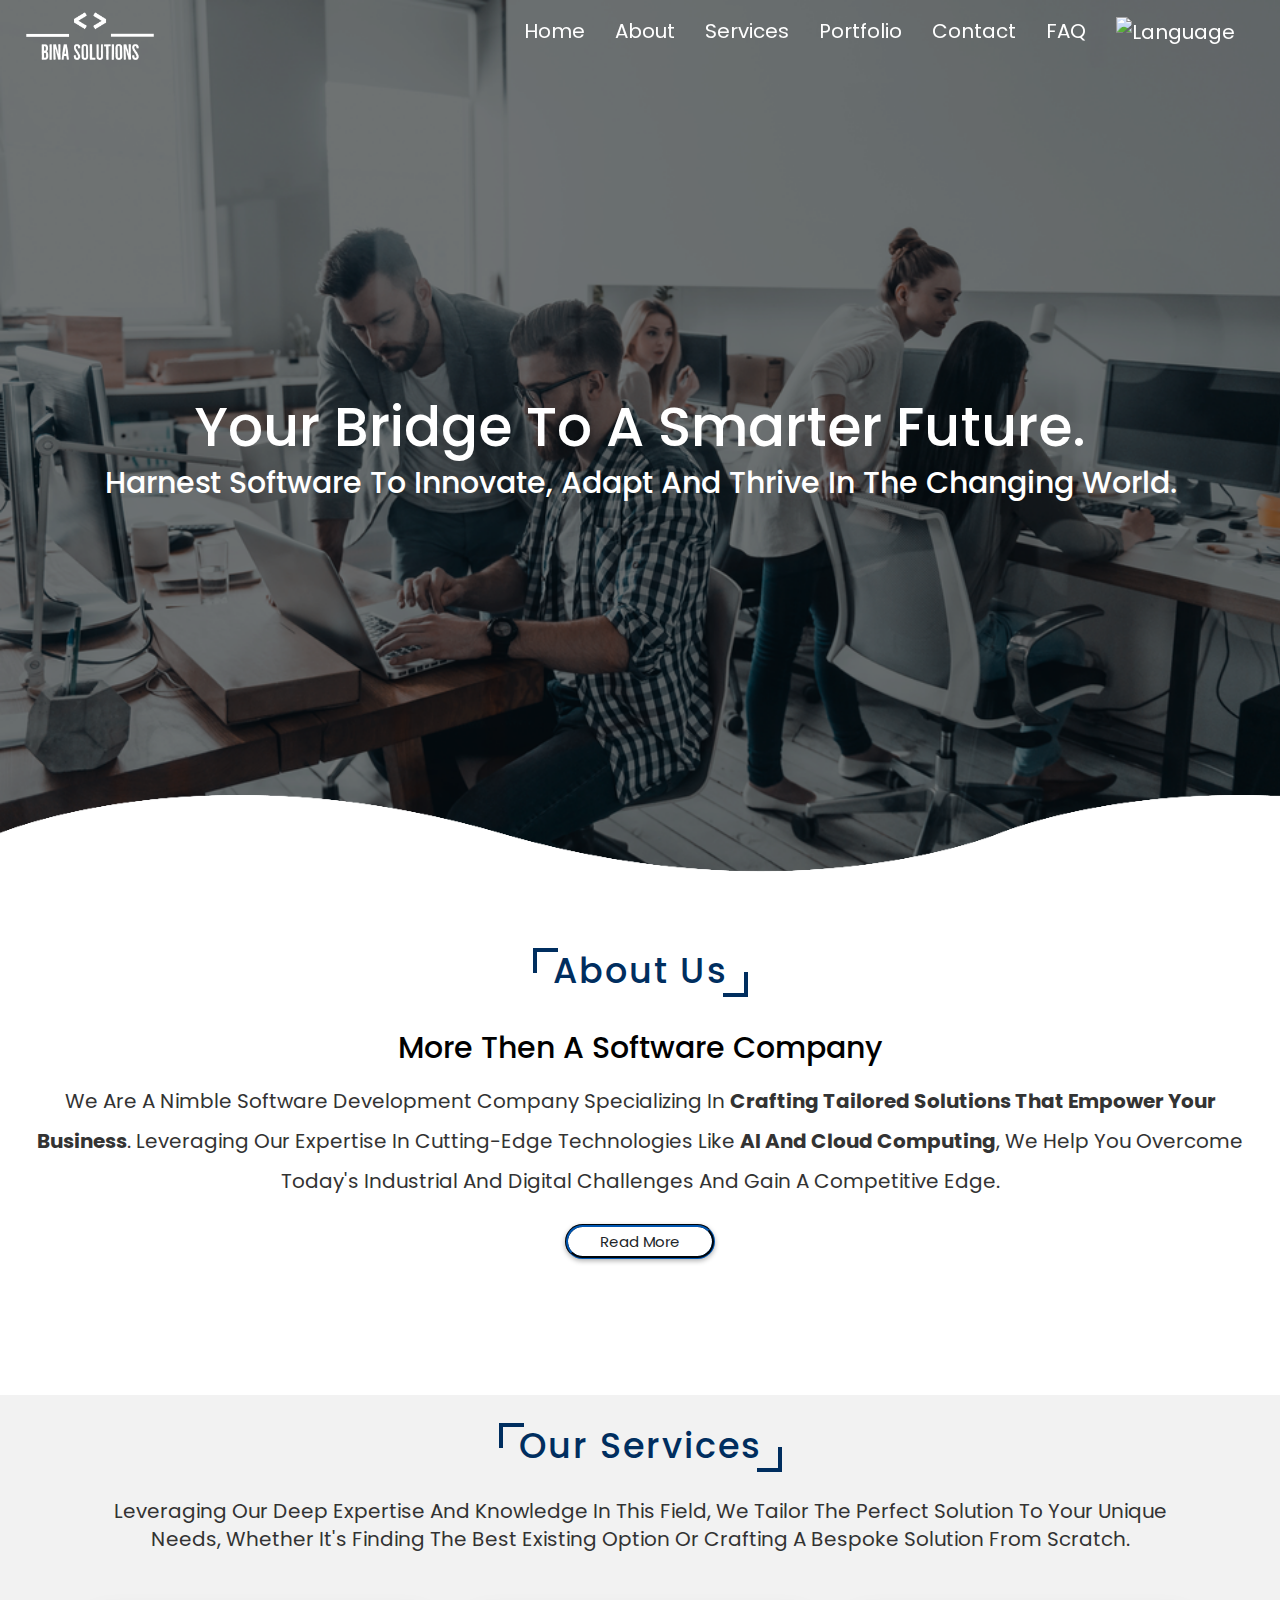
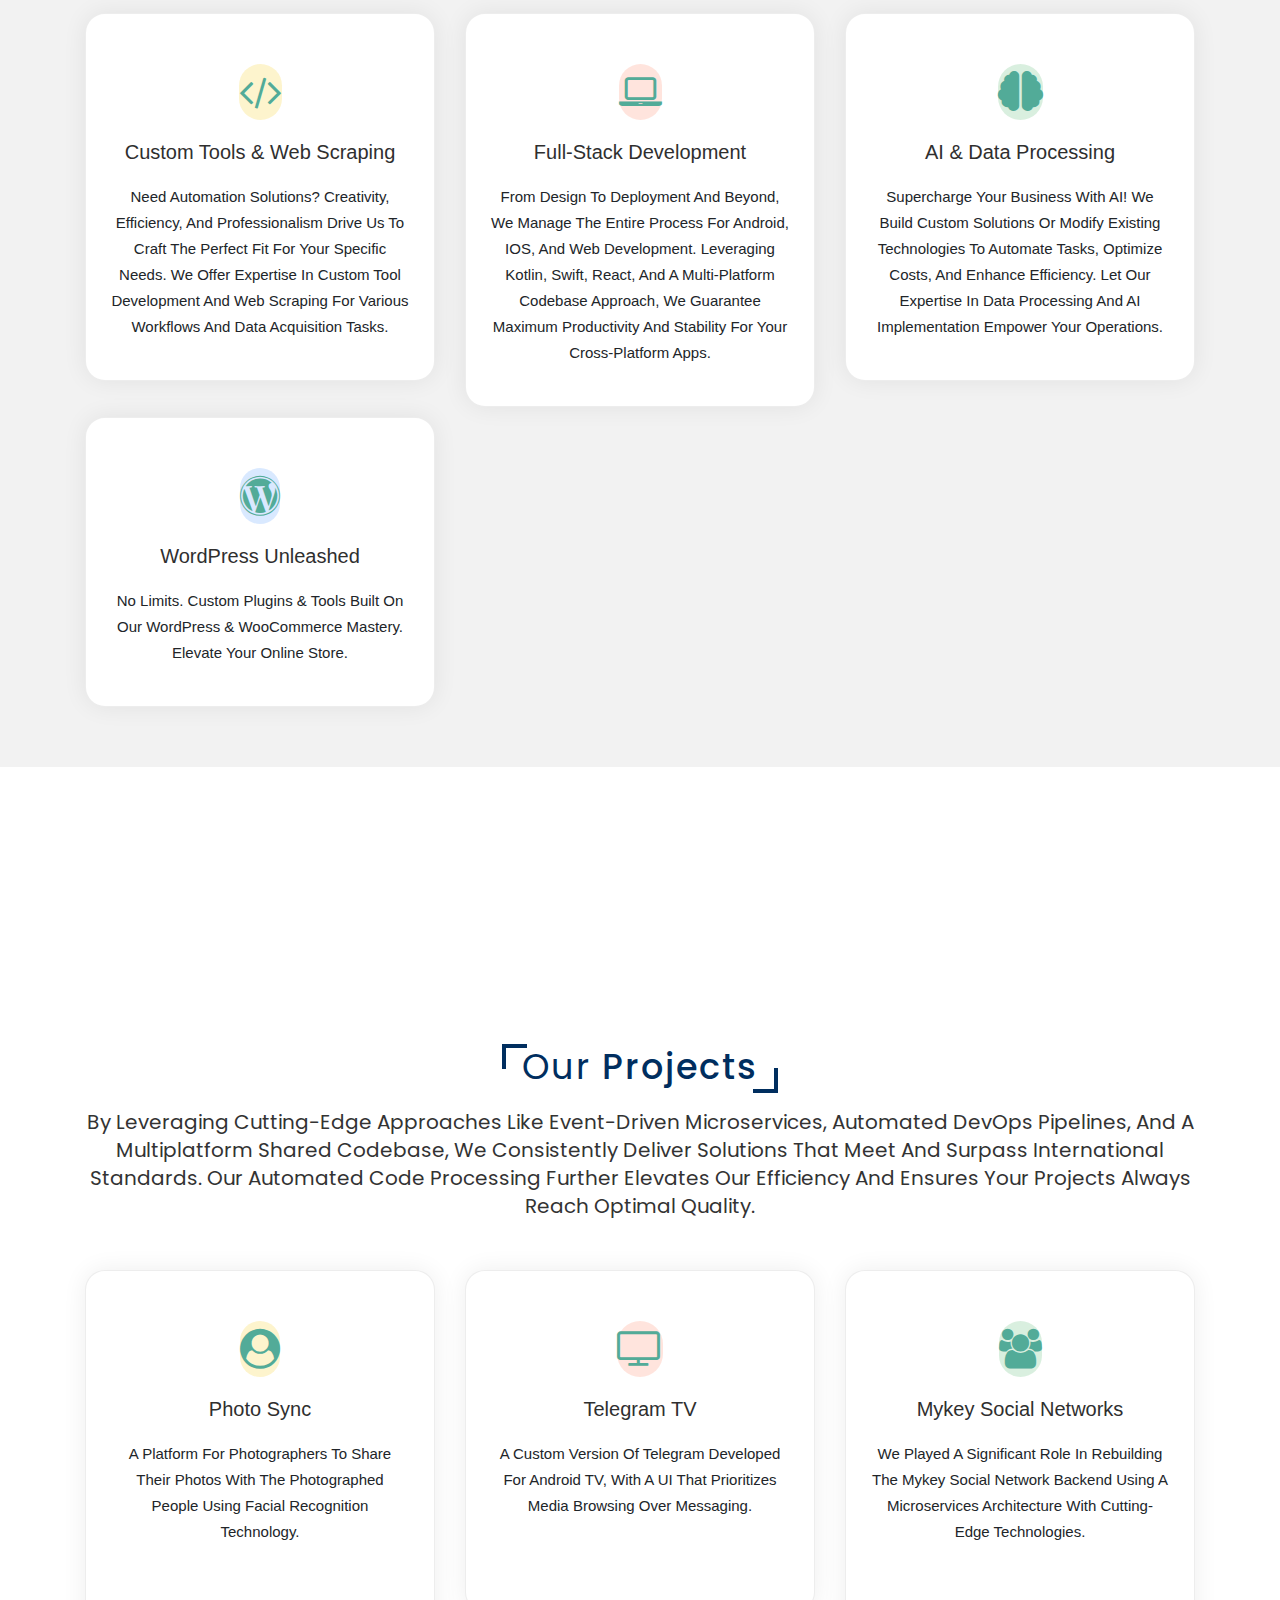
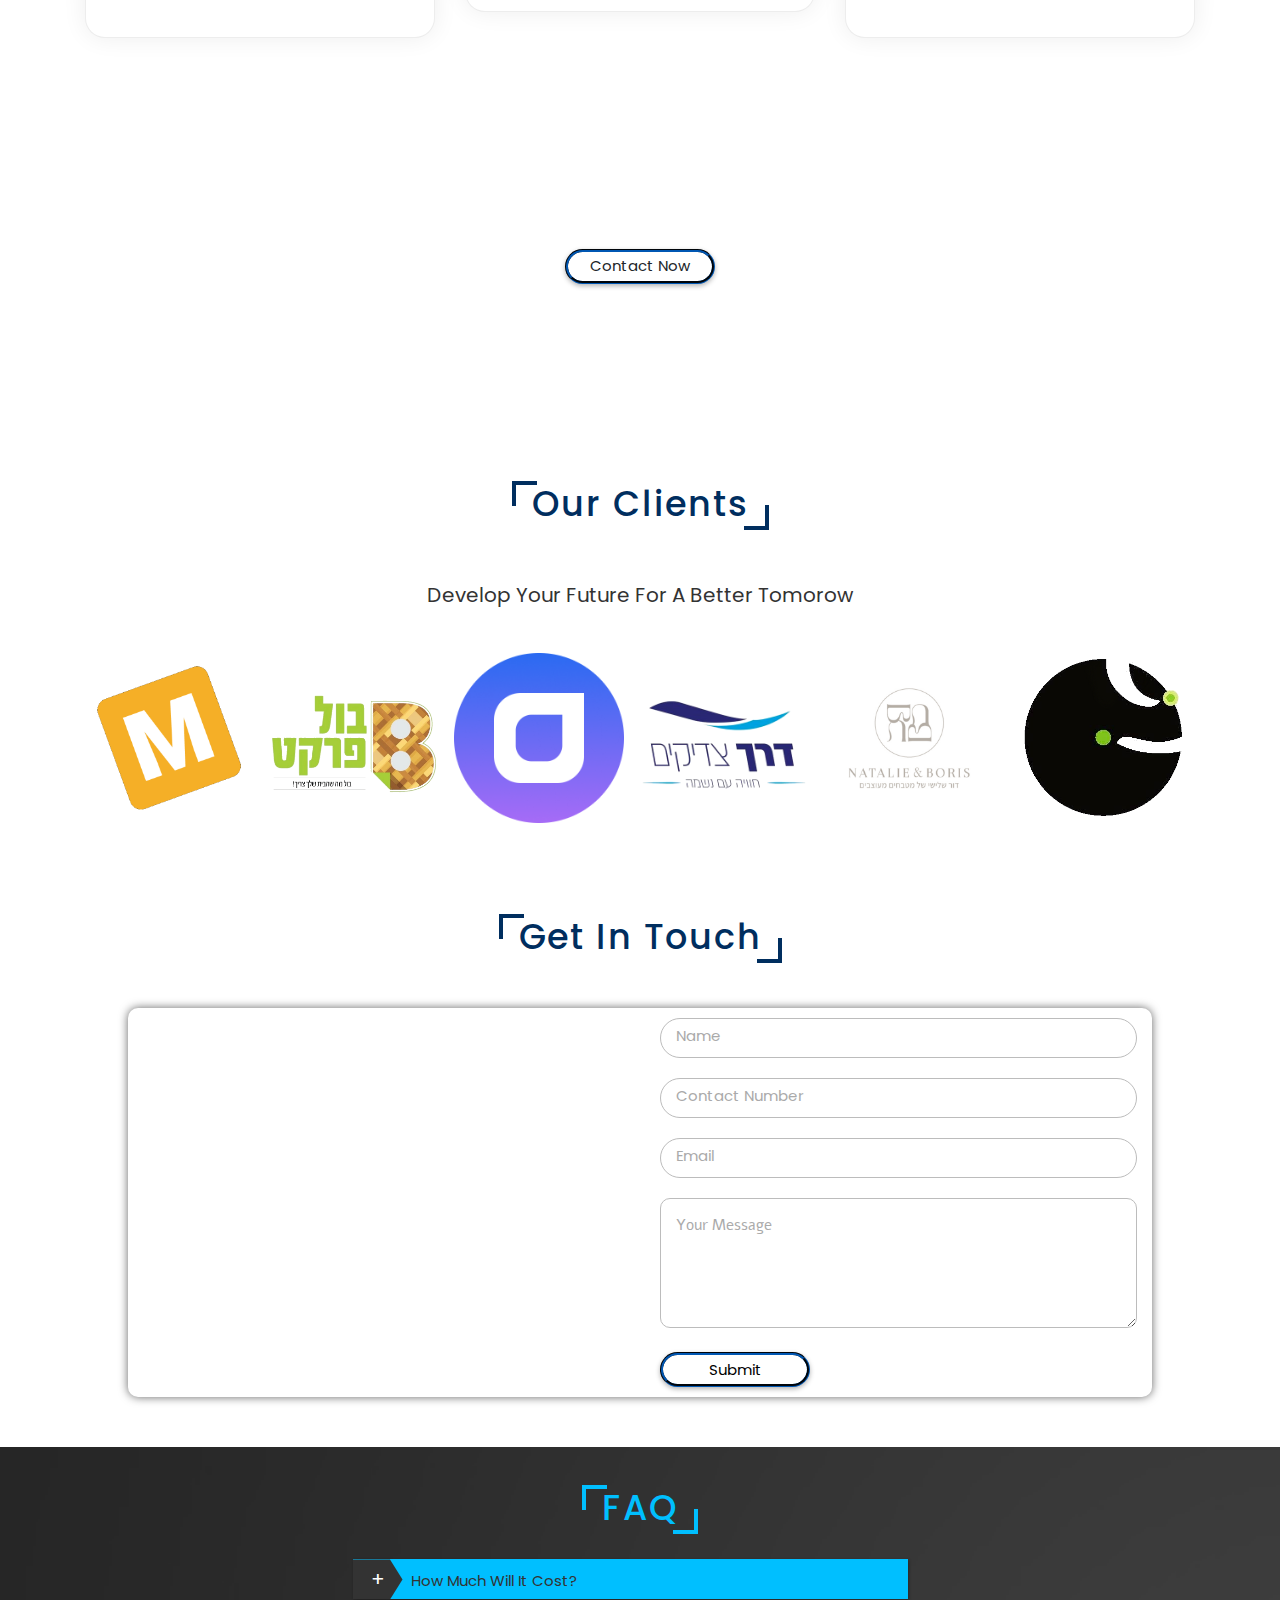
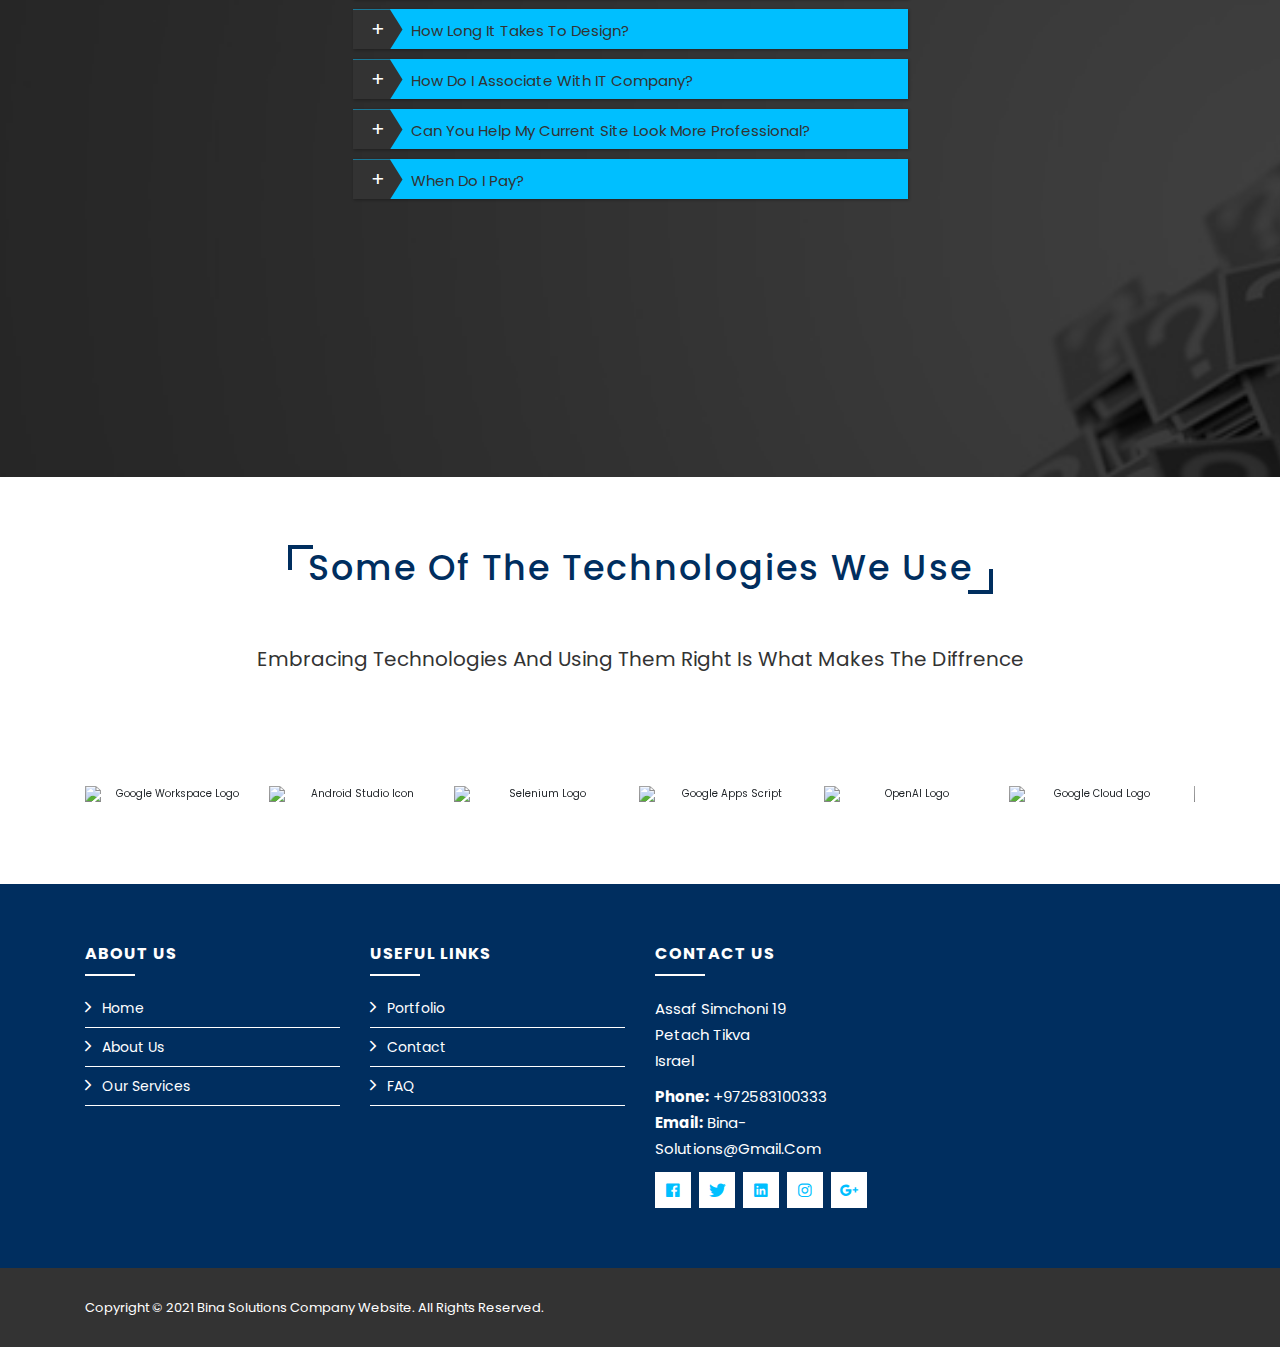
==== commit 256d4314: "final-v1" ====
--- a/index.html
+++ b/index.html
@@ -340,8 +340,8 @@
     <div class="technologies general-crousel-section mt-100">
         <div class="container">
             <div class="section-header">
-                <h2 data-key="our-clients-title">Some of the technologies we use</h2>
-                <p data-key="our-clients-subtitle">Embracing technologies and using them right is what makes the diffrence</p>
+                <h2 data-key="our-tech-title">Some of the technologies we use</h2>
+                <p data-key="our-tech-subtitle">Embracing technologies and using them right is what makes the diffrence</p>
             </div>
             <div class="owl-carousel general-crousel-div technologies-carousel">
                 <!-- https://upload.wikimedia.org/wikipedia/commons/5/5f/Google_Workspace_Logo.svg
@@ -393,23 +393,23 @@
                          alt="Confluent Logo">
                 </div>
                 <div class="logo-image">
-                    <img src="https://brandslogos.com/wp-content/uploads/images/large/intellij-idea-logo.png"
+                    <img src="./images/intellij-idea-logo.png"
                          alt="IntelliJ IDEA Logo">
                 </div>
                 <div class="logo-image">
-                    <img src="https://brandslogos.com/wp-content/uploads/images/large/kotlin-logo-vector-1.svg"
+                    <img src="./images/kotlin-logo-vector-1.svg"
                          alt="Kotlin Logo">
                 </div>
                 <div class="logo-image">
-                    <img src="https://brandslogos.com/wp-content/uploads/images/large/javascript-logo-vector.svg"
+                    <img src="./images/javascript-logo-vector.svg"
                          alt="JavaScript Logo">
                 </div>
                 <div class="logo-image">
-                    <img src="https://brandslogos.com/wp-content/uploads/images/large/react-native-firebase-logo-vector.svg"
+                    <img src="./images/react-native-firebase-logo-vector.svg"
                          alt="React Native Firebase Logo">
                 </div>
                 <div class="logo-image">
-                    <img src="https://brandslogos.com/wp-content/uploads/images/large/telegram-logo-vector.svg"
+                    <img src="./images/telegram-logo-vector.svg"
                          alt="Telegram Logo">
                 </div>
             </div>
@@ -428,10 +428,6 @@
                                     us</a></li>
                             <li><i class="ion-ios-arrow-forward"></i> <a data-key="our-services-text"
                                     href="#service">Our services</a></li>
-                            <li><i class="ion-ios-arrow-forward"></i> <a data-key="navbar-terms-and-conditions"
-                                    href="#">Terms & condition</a></li>
-                            <li><i class="ion-ios-arrow-forward"></i> <a data-key="navbar-privacy-policy"
-                                    href="#">Privacy policy</a></li>
                         </ul>
                     </div>
 
@@ -468,16 +464,6 @@
                             <a href="https://accounts.google.com/servicelogin/signinchooser?flowName=GlifWebSignIn&flowEntry=ServiceLogin"><i class="ion-logo-googleplus"></i></a>
                         </div>
                     </div>
-
-                    <div class="col-lg-3 col-md-6 footer-newsletter">
-                        <h4 data-key="subscription-text">Subscription</h4>
-                        <p data-key="subscription-subtitle">With Our Skills Put Together, You Get An Ensemble Capable Of
-                            Doing Anything And Everything
-                            Your Brand Needs. Subscribe Here To Get Our Latest Updates.</p>
-                        <form action="" method="post">
-                            <input data-key="email-text" type="email" name="email"><input data-key="subscribe-text" type="submit" value="Subscribe">
-                        </form>
-                    </div>
                 </div>
             </div>
         </div>
--- a/css/style.css
+++ b/css/style.css
@@ -1385,4 +1385,10 @@
 
 .general-crousel-div {
     direction: ltr;
+}
+
+
+.owl-stage {
+    display: flex;
+    align-items: center;
 }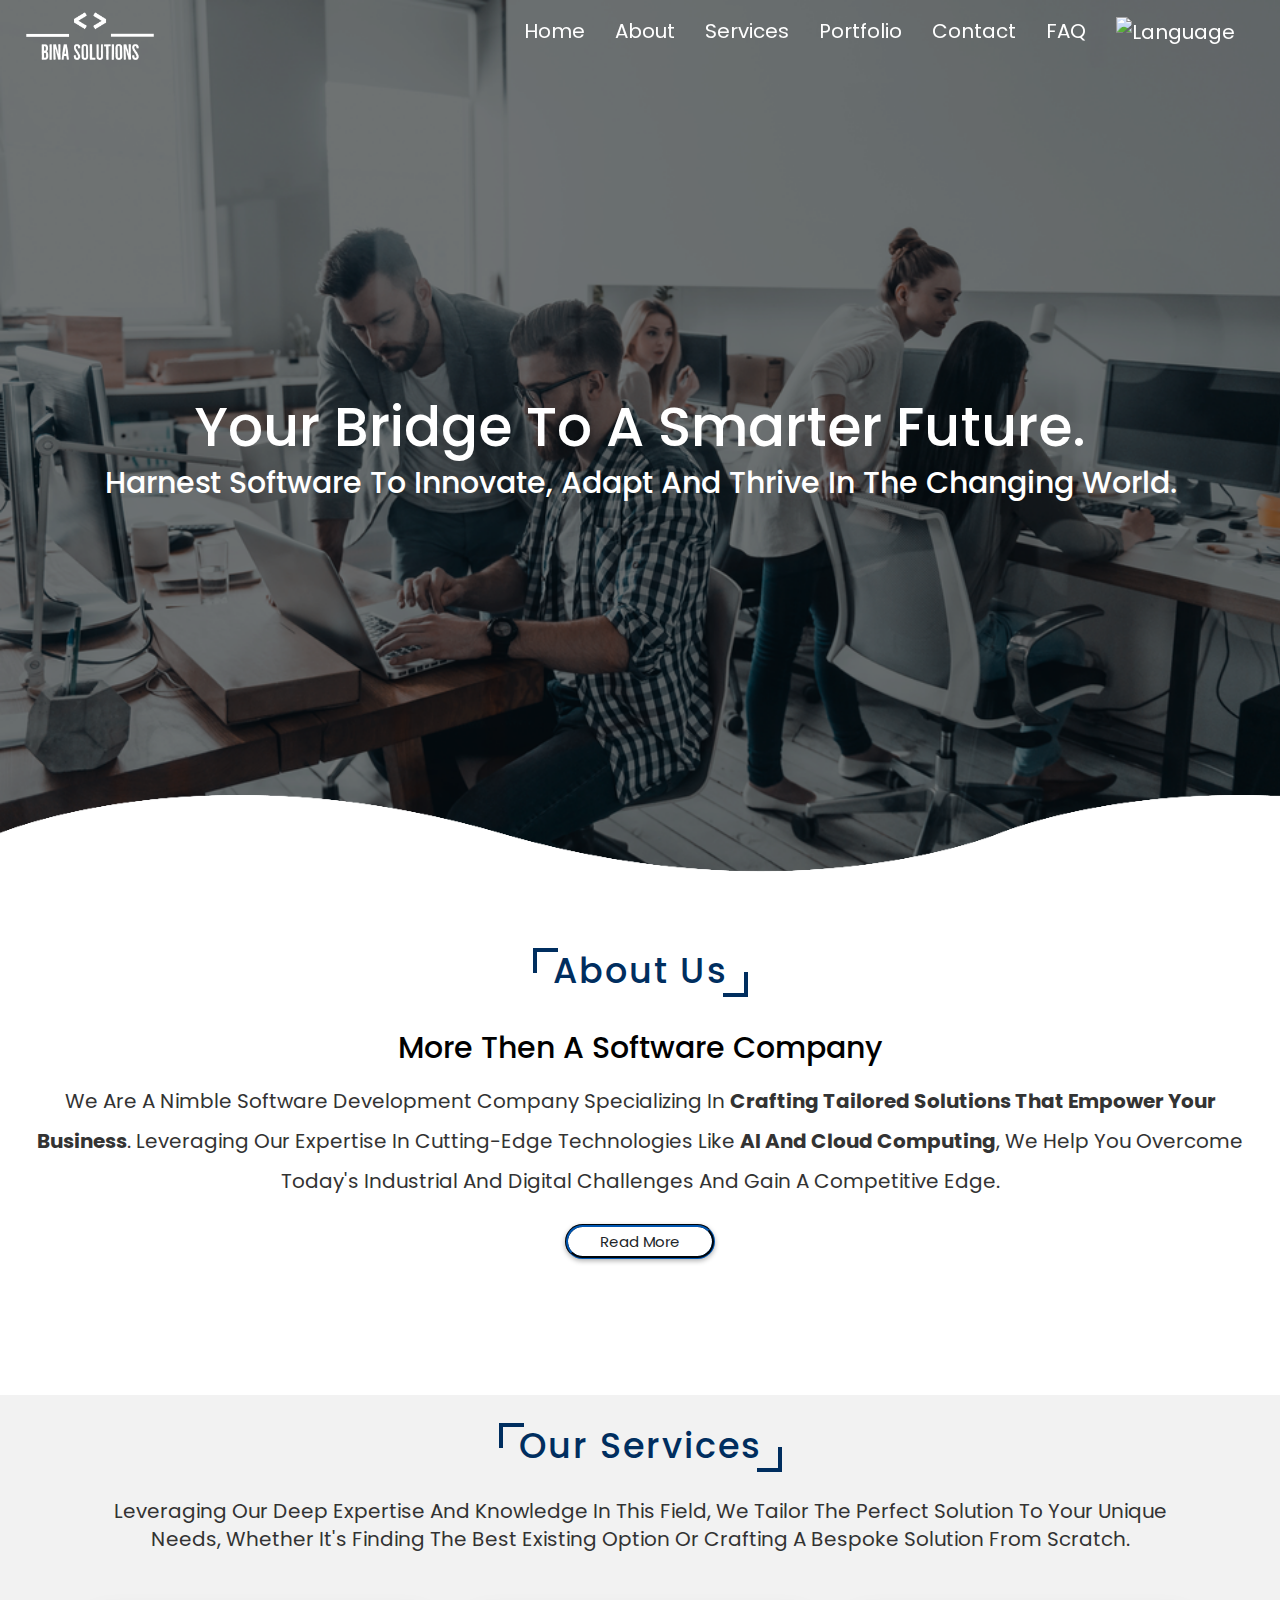
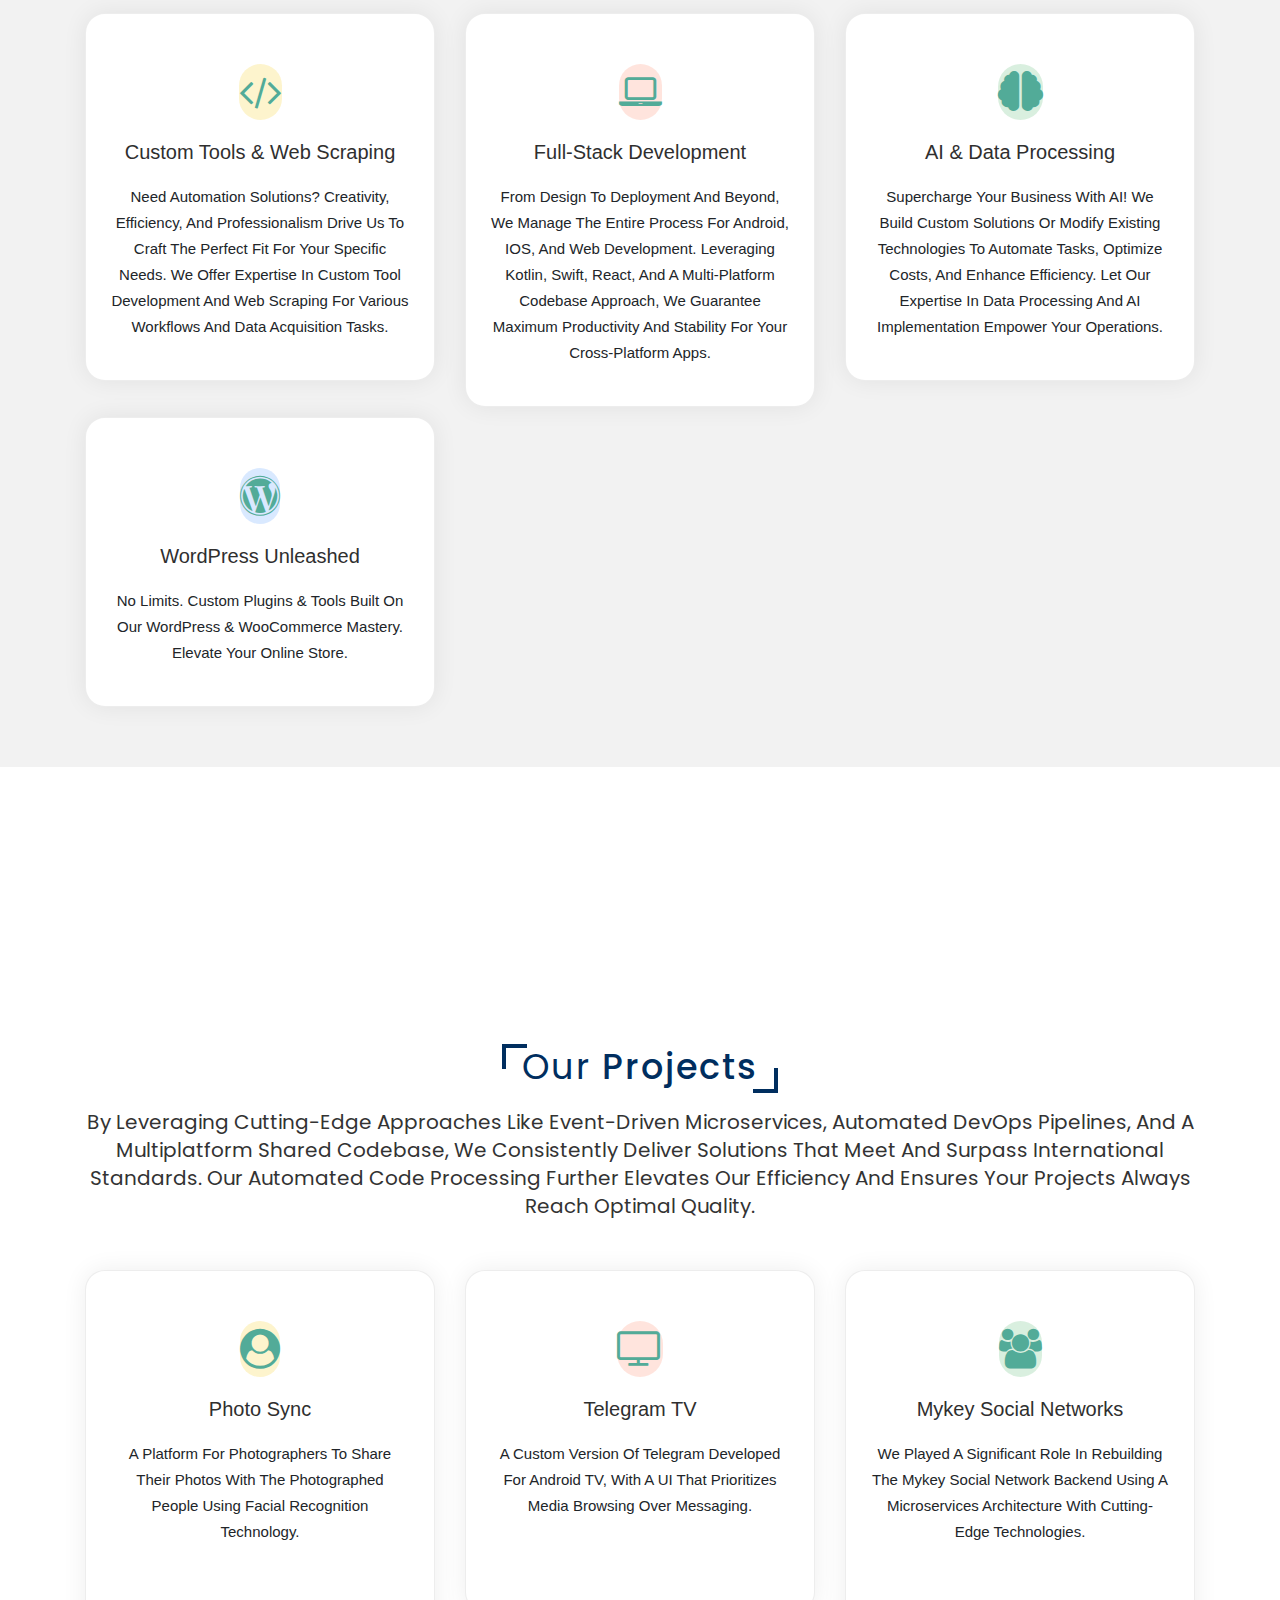
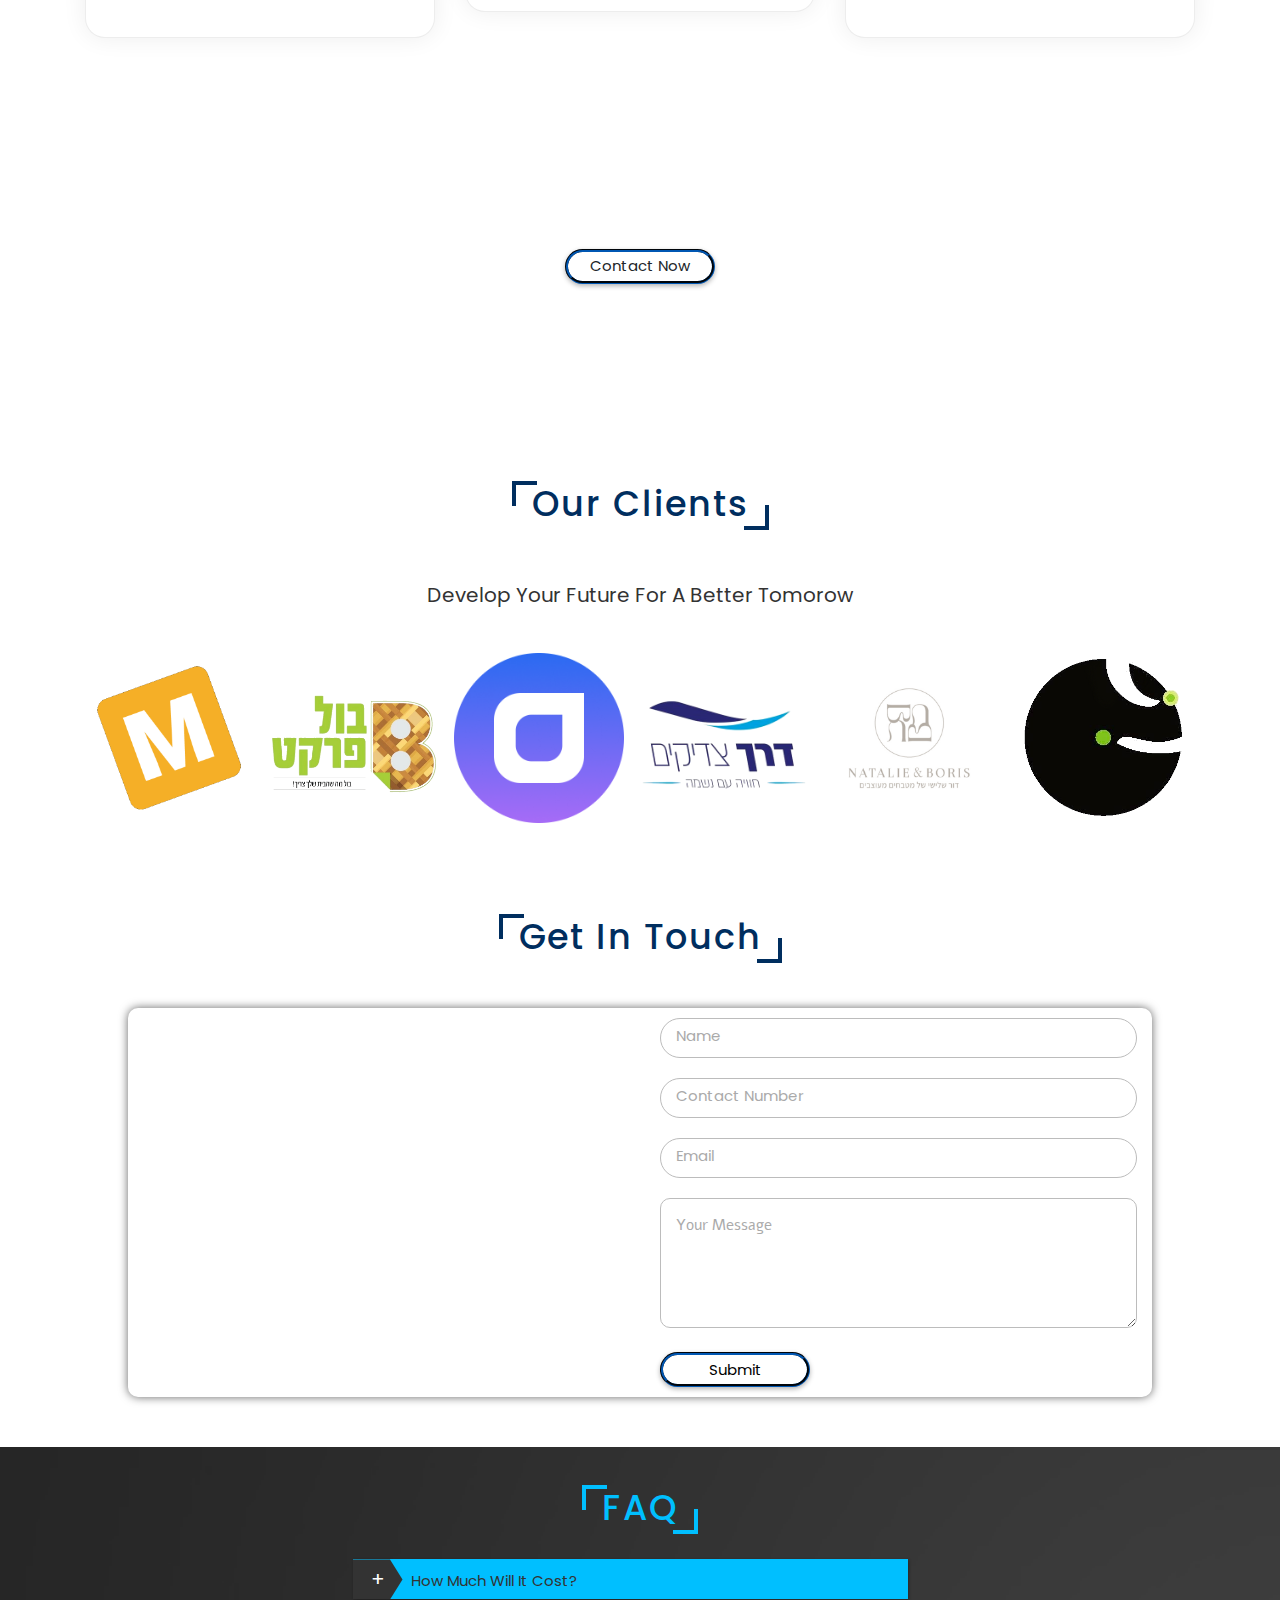
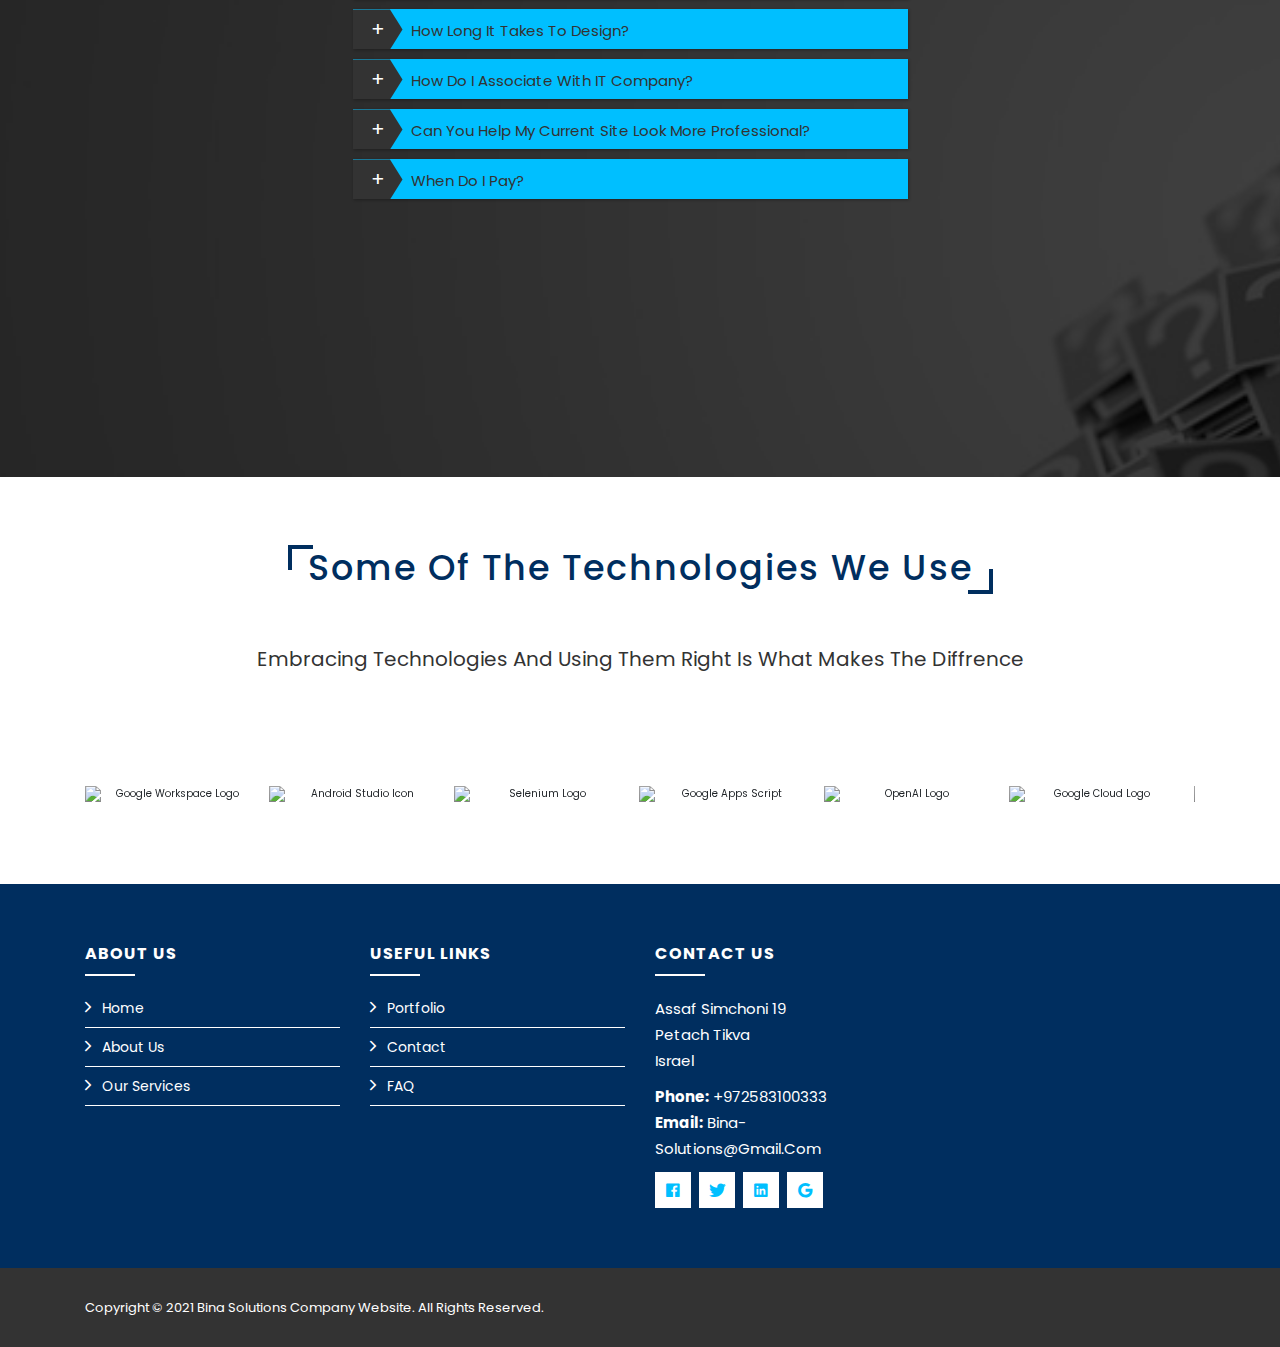
==== commit 7fdb05bf: "hebrew changes" ====
--- a/index.html
+++ b/index.html
@@ -71,7 +71,7 @@
     </section>
 
     <div class="pt-5 pb-5" style="background-color: #f2f2f2;">
-        <div class="container">
+        <div class="container services">
             <div class="row">
                 <div class="section-head col-sm-12" id="service">
                     <h1 data-key="our-services-text">Our Services</h1>
@@ -81,7 +81,7 @@
                         scratch.</p>
                 </div>
 
-                <div class="col-lg-4 col-sm-6">
+                <div class="col-lg-4 col-sm-6 service-block custom-tools">
                     <div class="item"> <span class="icon feature_box_col_one"><i class="fa fa-code"></i></span>
                         <h6 data-key="custom-tools-and-scraping-service-text">Custom Tools & Web Scraping</h6>
                         <p data-key="custom-tools-and-scraping-service-info">Need automation solutions? Creativity,
@@ -90,7 +90,7 @@
                             data acquisition tasks.</p>
                     </div>
                 </div>
-                <div class="col-lg-4 col-sm-6">
+                <div class="col-lg-4 col-sm-6 service-block full-stock">
                     <div class="item"> <span class="icon feature_box_col_two"><i class="fa fa-laptop"></i></span>
                         <h6 data-key="full-stock-dev-service-text">Full-Stack Development</h6>
                         <p data-key="full-stock-dev-service-info">From design to deployment and beyond, we manage the
@@ -99,7 +99,7 @@
                             cross-platform apps.</p>
                     </div>
                 </div>
-                <div class="col-lg-4 col-sm-6">
+                <div class="col-lg-4 col-sm-6 service-block ai-data">
                     <div class="item"> <span class="icon feature_box_col_three"><i class="fas fa-brain"></i></span>
                         <h6 data-key="ai-and-data-service-text">AI & Data Processing</h6>
                         <p data-key="ai-and-data-service-info">Supercharge your business with AI! We build custom
@@ -108,7 +108,7 @@
                             operations.</p>
                     </div>
                 </div>
-                <div class="col-lg-4 col-sm-6">
+                <div class="col-lg-4 col-sm-6 service-block wordpress">
                     <div class="item"> <span class="icon feature_box_col_four"><i class="fa fa-wordpress"></i></span>
                         <h6 data-key="wordpress-service-text">WordPress Unleashed</h6>
                         <p data-key="wordpress-service-info">No limits. Custom plugins & tools built on our WordPress &
@@ -341,7 +341,8 @@
         <div class="container">
             <div class="section-header">
                 <h2 data-key="our-tech-title">Some of the technologies we use</h2>
-                <p data-key="our-tech-subtitle">Embracing technologies and using them right is what makes the diffrence</p>
+                <p data-key="our-tech-subtitle">Embracing technologies and using them right is what makes the diffrence
+                </p>
             </div>
             <div class="owl-carousel general-crousel-div technologies-carousel">
                 <!-- https://upload.wikimedia.org/wikipedia/commons/5/5f/Google_Workspace_Logo.svg
@@ -381,36 +382,30 @@
                         alt="Google Apps Script">
                 </div>
                 <div class="logo-image">
-                    <img src="https://upload.wikimedia.org/wikipedia/commons/4/4d/OpenAI_Logo.svg"
-                         alt="OpenAI Logo">
+                    <img src="https://upload.wikimedia.org/wikipedia/commons/4/4d/OpenAI_Logo.svg" alt="OpenAI Logo">
                 </div>
                 <div class="logo-image">
                     <img src="https://upload.wikimedia.org/wikipedia/commons/5/51/Google_Cloud_logo.svg"
-                         alt="Google Cloud Logo">
+                        alt="Google Cloud Logo">
                 </div>
                 <div class="logo-image">
                     <img src="https://upload.wikimedia.org/wikipedia/commons/b/ba/Confluent_Logo.png"
-                         alt="Confluent Logo">
-                </div>
-                <div class="logo-image">
-                    <img src="./images/intellij-idea-logo.png"
-                         alt="IntelliJ IDEA Logo">
-                </div>
-                <div class="logo-image">
-                    <img src="./images/kotlin-logo-vector-1.svg"
-                         alt="Kotlin Logo">
-                </div>
-                <div class="logo-image">
-                    <img src="./images/javascript-logo-vector.svg"
-                         alt="JavaScript Logo">
-                </div>
-                <div class="logo-image">
-                    <img src="./images/react-native-firebase-logo-vector.svg"
-                         alt="React Native Firebase Logo">
-                </div>
-                <div class="logo-image">
-                    <img src="./images/telegram-logo-vector.svg"
-                         alt="Telegram Logo">
+                        alt="Confluent Logo">
+                </div>
+                <div class="logo-image">
+                    <img src="./images/intellij-idea-logo.png" alt="IntelliJ IDEA Logo">
+                </div>
+                <div class="logo-image">
+                    <img src="./images/kotlin-logo-vector-1.svg" alt="Kotlin Logo">
+                </div>
+                <div class="logo-image">
+                    <img src="./images/javascript-logo-vector.svg" alt="JavaScript Logo">
+                </div>
+                <div class="logo-image">
+                    <img src="./images/react-native-firebase-logo-vector.svg" alt="React Native Firebase Logo">
+                </div>
+                <div class="logo-image">
+                    <img src="./images/telegram-logo-vector.svg" alt="Telegram Logo">
                 </div>
             </div>
         </div>
@@ -457,11 +452,12 @@
                         </div>
 
                         <div class="social-links">
-                            <a href="https://www.facebook.com/"><i class="ion-logo-facebook"></i></a>
-                            <a href="https://twitter.com/login?lang=en"><i class="ion-logo-twitter"></i></a>
-                            <a href="https://www.linkedin.com/"><i class="ion-logo-linkedin"></i></a>
-                            <a href="https://www.instagram.com/"><i class="ion-logo-instagram"></i></a>
-                            <a href="https://accounts.google.com/servicelogin/signinchooser?flowName=GlifWebSignIn&flowEntry=ServiceLogin"><i class="ion-logo-googleplus"></i></a>
+                            <a href="https://www.facebook.com/profile.php?id=61557788151355"><i
+                                    class="ion-logo-facebook"></i></a>
+                            <a href="https://twitter.com/SolutionsBina"><i class="ion-logo-twitter"></i></a>
+                            <a href="https://www.linkedin.com/company/Bina-solutions"><i
+                                    class="ion-logo-linkedin"></i></a>
+                            <a href="https://maps.app.goo.gl/FXyY7FmaXY2EybSd6"><i class="ion-logo-google"></i></a>
                         </div>
                     </div>
                 </div>
--- a/css/style.css
+++ b/css/style.css
@@ -459,7 +459,7 @@
   }
   .item p{
     font-size: 15px;
-    font-family: "Varela Round",Arial,"Helvetica Neue",Helvetica,sans-serif;
+    font-family: "Varela Round", Arial, "Helvetica Neue", Helvetica, sans-serif;
     line-height: 26px;
   }
   .item h6{
